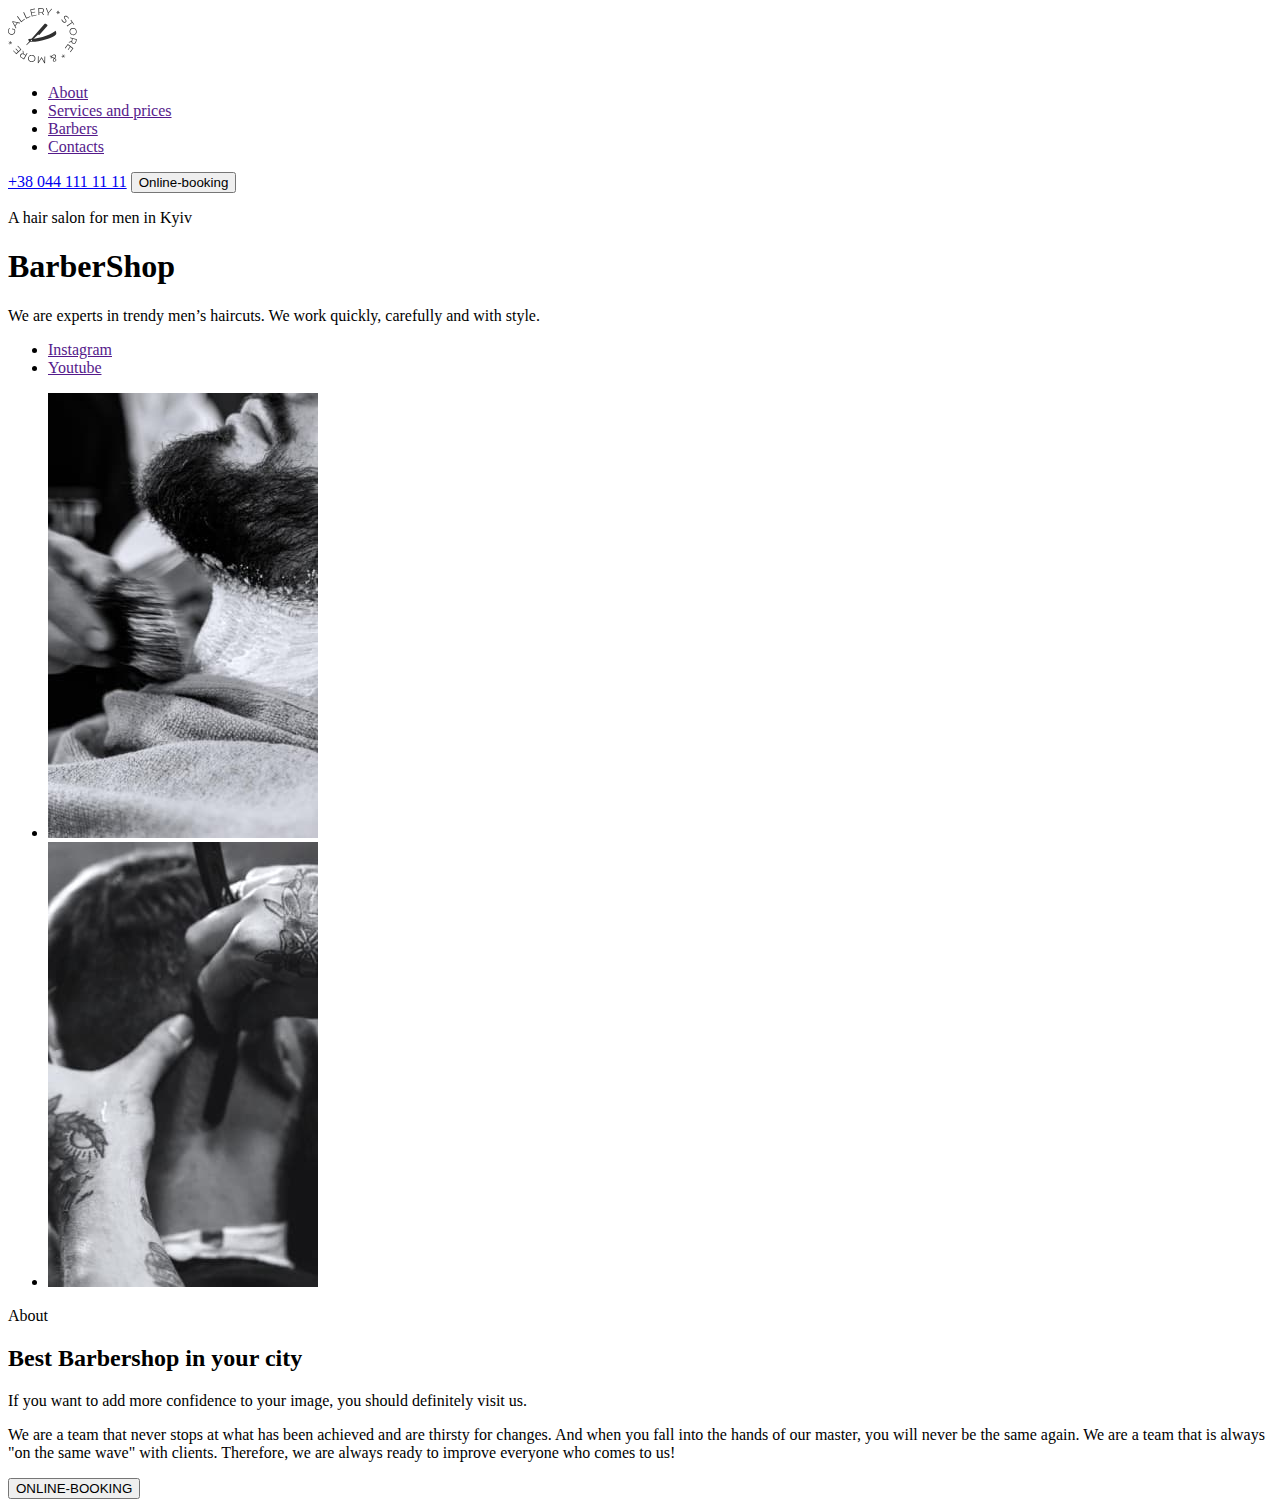
==== index.html @ 1334a2a0 "начало" ====
<!DOCTYPE html>
<html lang="en">
<head>
    <meta charset="UTF-8">
    <meta http-equiv="X-UA-Compatible" content="IE=edge">
    <meta name="viewport" content="width=device-width, initial-scale=1.0">
    <title>BarberShop</title>
</head>
<body>
    <header>
        <a href="">
            <img src="./img/logo.svg" alt="logo">
        </a>
        <nav>
            <ul>
                <li><a href="">About</a></li>
                <li><a href="">Services and prices</a></li>
                <li><a href="">Barbers</a></li>
                <li><a href="">Contacts</a></li>
             </ul>
         </nav>
        <a href="tel:+380441111111">+38 044 111 11 11</a>
        <button type="button">Online-booking</button>
    </header>
    <main>
        <section>
            <p>A hair salon for men in Kyiv</p>
            <h1>BarberShop</h1>
            <p>We are experts in trendy men’s haircuts.
                We work quickly, carefully and with style.</p>
            <ul>
                <li><a href="" rel="noopener noreferrer nofollow">Instagram</a></li>
                <li><a href="" rel="noopener noreferrer nofollow">Youtube</a></li>
            </ul>
        </section>
        <section>
            <ul>
                <li><img src="./img/img1.jpg" alt="beard"></li>
                <li><img src="./img/img2.jpg" alt="a haircut"></li>
            </ul>         
            <p>About</p>
            <h2>Best Barbershop in your city</h2>
            <p>If you want to add more confidence to your image, you should definitely visit us.</p>
            <p>We are a team that never stops at what has been achieved and are thirsty for changes. And when you fall into the hands of our master, you will never be the same again. We are a team that is always "on the same wave" with clients. Therefore, we are always ready to improve everyone who comes to us!</p>
            <button>ONLINE-BOOKING</button>
        </section>

    </main>
    <footer>

    </footer>
    
</body>
</html>
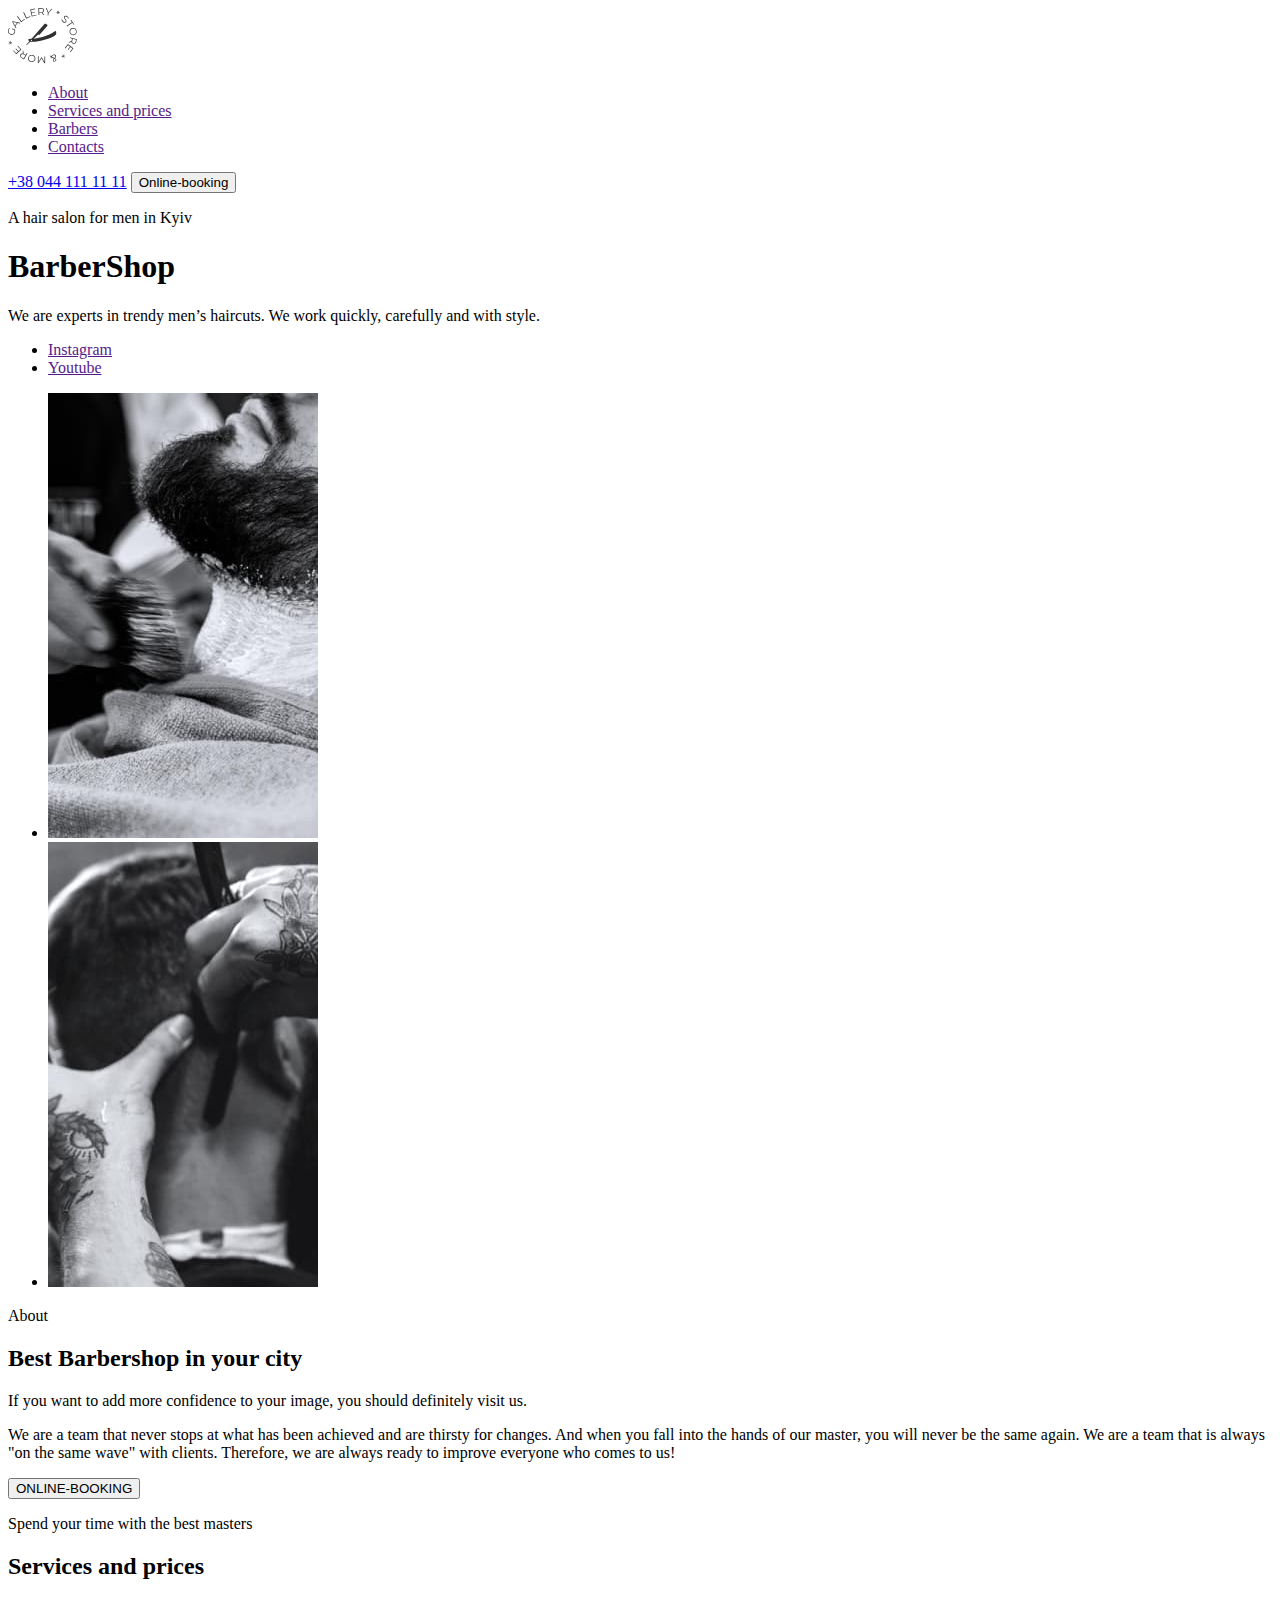
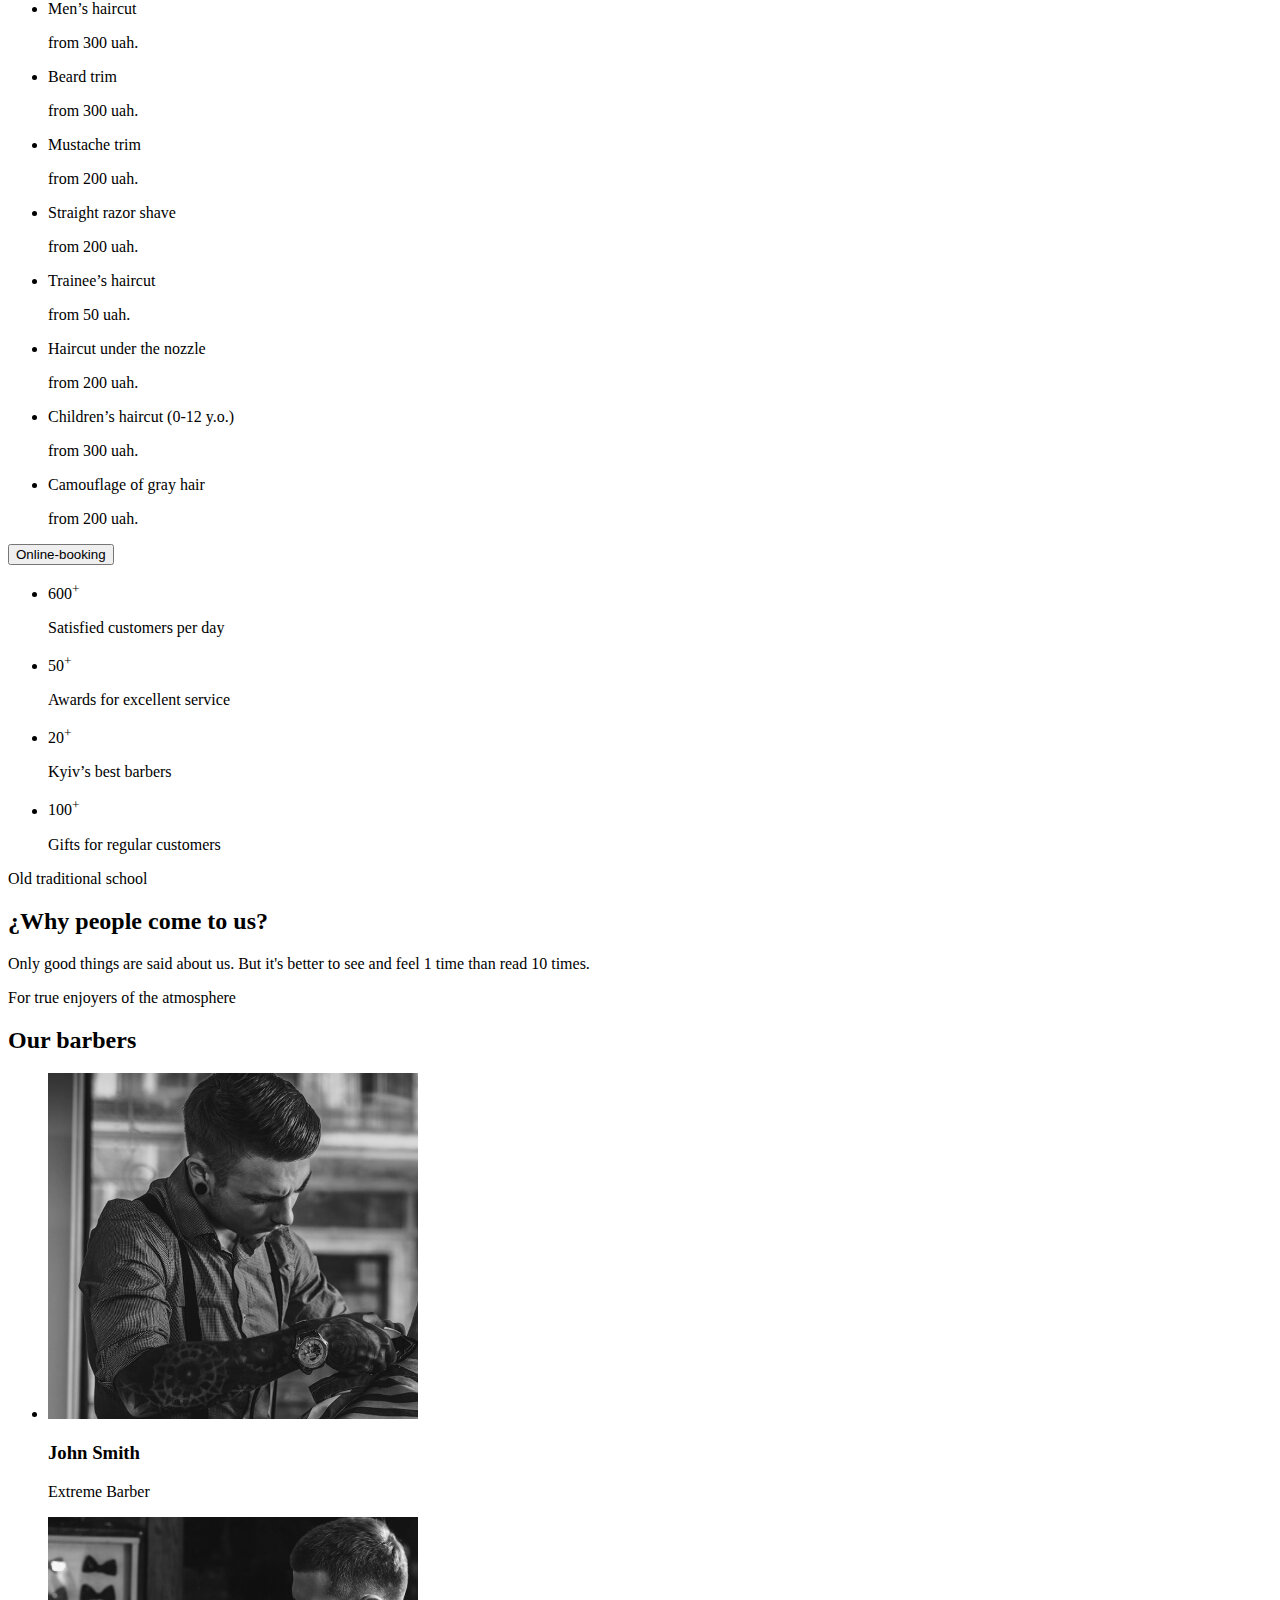
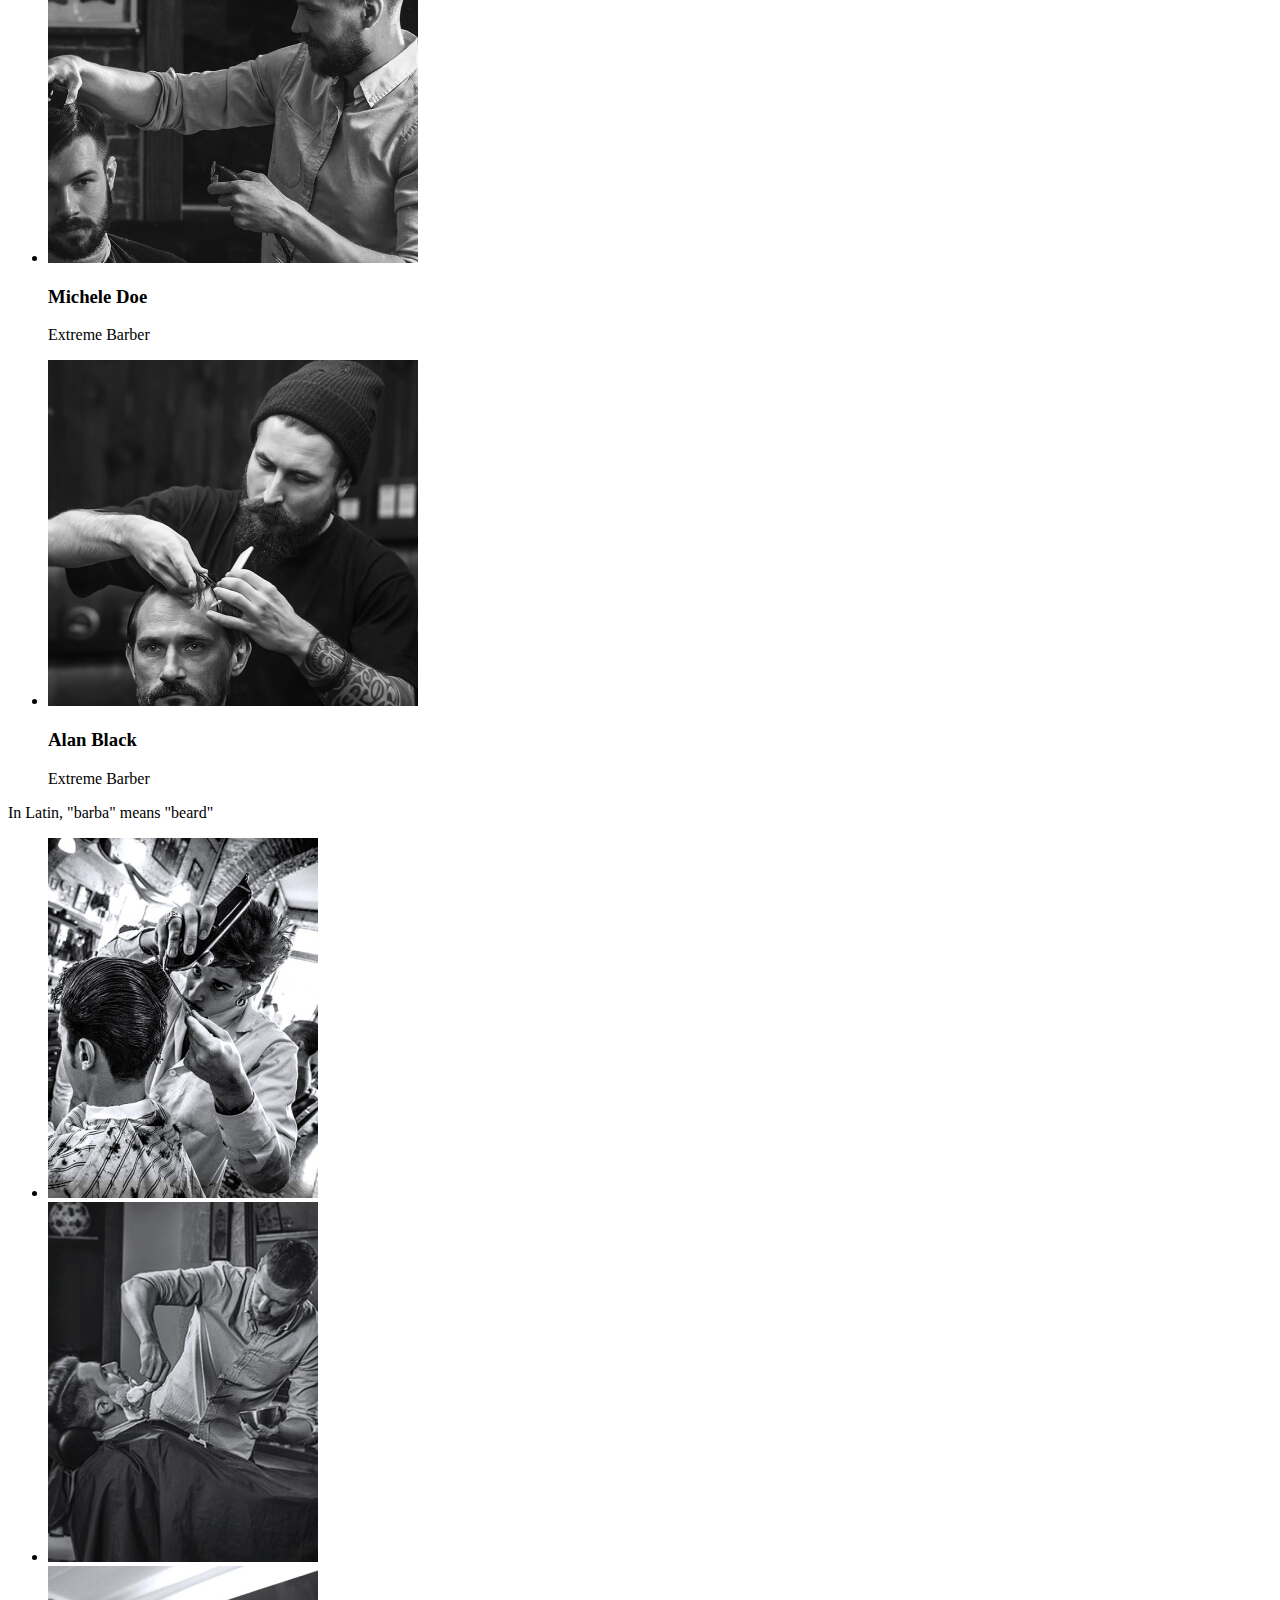
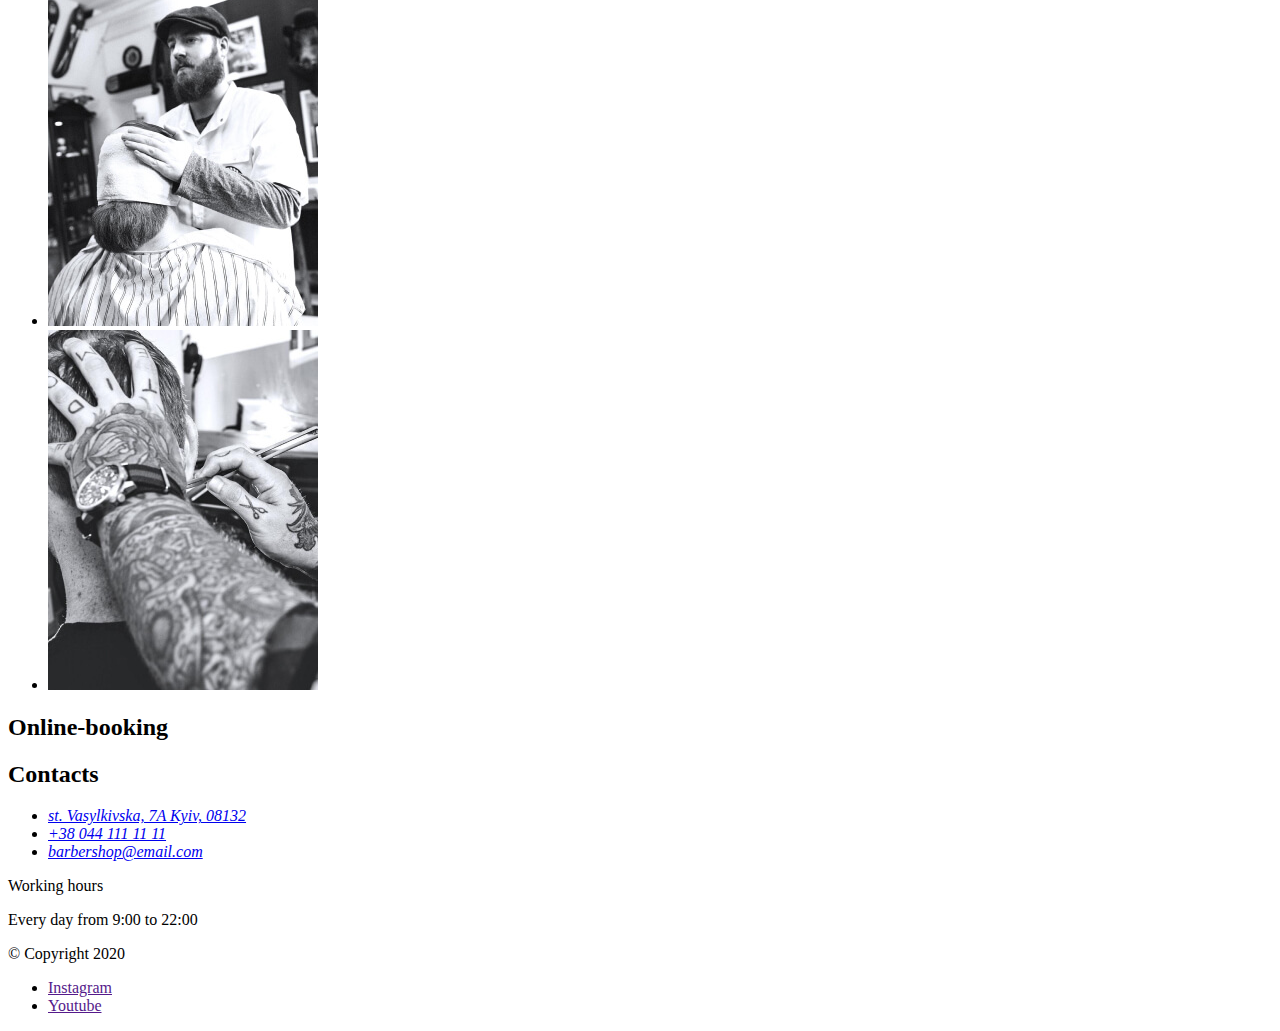
==== commit 3a501b9b: "the first page" ====
--- a/index.html
+++ b/index.html
@@ -44,10 +44,124 @@
             <p>We are a team that never stops at what has been achieved and are thirsty for changes. And when you fall into the hands of our master, you will never be the same again. We are a team that is always "on the same wave" with clients. Therefore, we are always ready to improve everyone who comes to us!</p>
             <button>ONLINE-BOOKING</button>
         </section>
-
+        <section>
+            <p>Spend your time with the best masters</p>
+            <h2>Services and prices</h2>
+            <ul>
+                <li>
+                    <p>Men’s haircut</p>
+                    <p>from 300 uah.</p>
+                </li>
+                <li>
+                    <p>Beard trim</p>
+                    <p>from 300 uah.</p>
+                </li>
+                <li>
+                    <p>Mustache trim</p>
+                    <p>from 200 uah.</p>
+                </li>
+                <li>
+                    <p>Straight razor shave</p>
+                    <p>from 200 uah.</p>
+                </li>
+            </ul>
+            <ul>
+                <li>
+                    <p>Trainee’s haircut</p>
+                    <p>from 50 uah.</p>
+                </li>
+                <li>
+                    <p>Haircut under the nozzle</p>
+                    <p>from 200 uah.</p>
+                </li>
+                <li>
+                    <p>Children’s haircut (0-12 y.o.)</p>
+                    <p>from 300 uah.</p>
+                </li>
+                <li>
+                    <p>Camouflage of gray hair</p>
+                    <p>from 200 uah.</p>
+                </li>
+            </ul>
+            <button type="button">Online-booking</button>
+        </section>
+        <section>
+            <ul>
+                <li>
+                    <span>600</span><sup>+</sup>
+                    <p>Satisfied customers per day</p>
+                </li>
+                <li>
+                    <span>50</span><sup>+</sup>
+                    <p>Awards for excellent service</p>
+                </li>
+                <li>
+                    <span>20</span><sup>+</sup>
+                    <p>Kyiv’s best barbers</p>
+                </li>
+                <li>
+                    <span>100</span><sup>+</sup>
+                    <p>Gifts for regular customers</p>
+                </li>
+            </ul>
+            <p>Old traditional school</p>
+            <h2>¿Why people come to us?</h2>
+            <p>Only good things are said about us. But it's better to see and feel 1 time than read 10 times. </p>
+        </section>
+        <section>
+            <p>For true enjoyers of the atmosphere</p>
+            <h2>Our barbers</h2>
+            <ul>
+                <li>
+                    <img src="./img/Extreme_Barber_1.jpg" alt="John Smith" width="370" height="346">
+                    <h3>John Smith</h3>
+                    <p>Extreme Barber</p>
+                </li>
+                <li>
+                    <img src="./img/Extreme_Barber_2.jpg" alt="Michele Doe" width="370" height="346">
+                    <h3>Michele Doe</h3>
+                    <p>Extreme Barber</p>
+                </li>
+                <li>
+                    <img src="./img/Extreme_Barber_3.jpg" alt="Alan Black" width="370" height="346">
+                    <h3>Alan Black</h3>
+                    <p>Extreme Barber</p>
+                </li>
+            </ul>
+        </section>
+        <section>
+            <h2 hidden>Gallery</h2>
+            <p>In Latin, "barba" means "beard"</p>
+            <ul>
+                <li><img src="./img/gallery_1.jpg" alt="gallery image" width="270" height="360"></li>
+                <li><img src="./img/gallery_2.jpg" alt="gallery image" width="270" height="360"></li>
+                <li><img src="./img/gallery_3.jpg" alt="gallery image" width="270" height="360"></li>
+                <li><img src="./img/gallery_4.jpg" alt="gallery image" width="270" height="360"></li>
+            </ul>
+        </section>
+        <section>
+            <h2>Online-booking</h2>
+        </section>
+        <section>
+            <h2>Contacts</h2>
+            <address>
+                <ul>
+                    <li><a href="https://maps.visicom.ua/i/ADR3K0MXUA1OM8SS01?lang=uk" target="_blank" rel="noopener noreferrer nofollow">st. Vasylkivska, 7A
+                        Kyiv, 08132</a></li>
+                    <li><a href="tel:+380441111111">+38 044 111 11 11</a></li>
+                    <li><a href="mailto:barbershop@email.com">barbershop@email.com</a></li>
+                </ul>
+            </address>
+            <p>Working hours</p>
+            <p>Every day from 9:00 to 22:00</p>
+        </section>
     </main>
     <footer>
-
+        <p>&#169; Copyright 2020</p>
+        <ul>
+            <li><a href="" rel="noopener noreferrer nofollow">Instagram</a></li>
+            <li><a href="" rel="noopener noreferrer nofollow">Youtube</a></li>
+        </ul>
     </footer>
     
 </body>
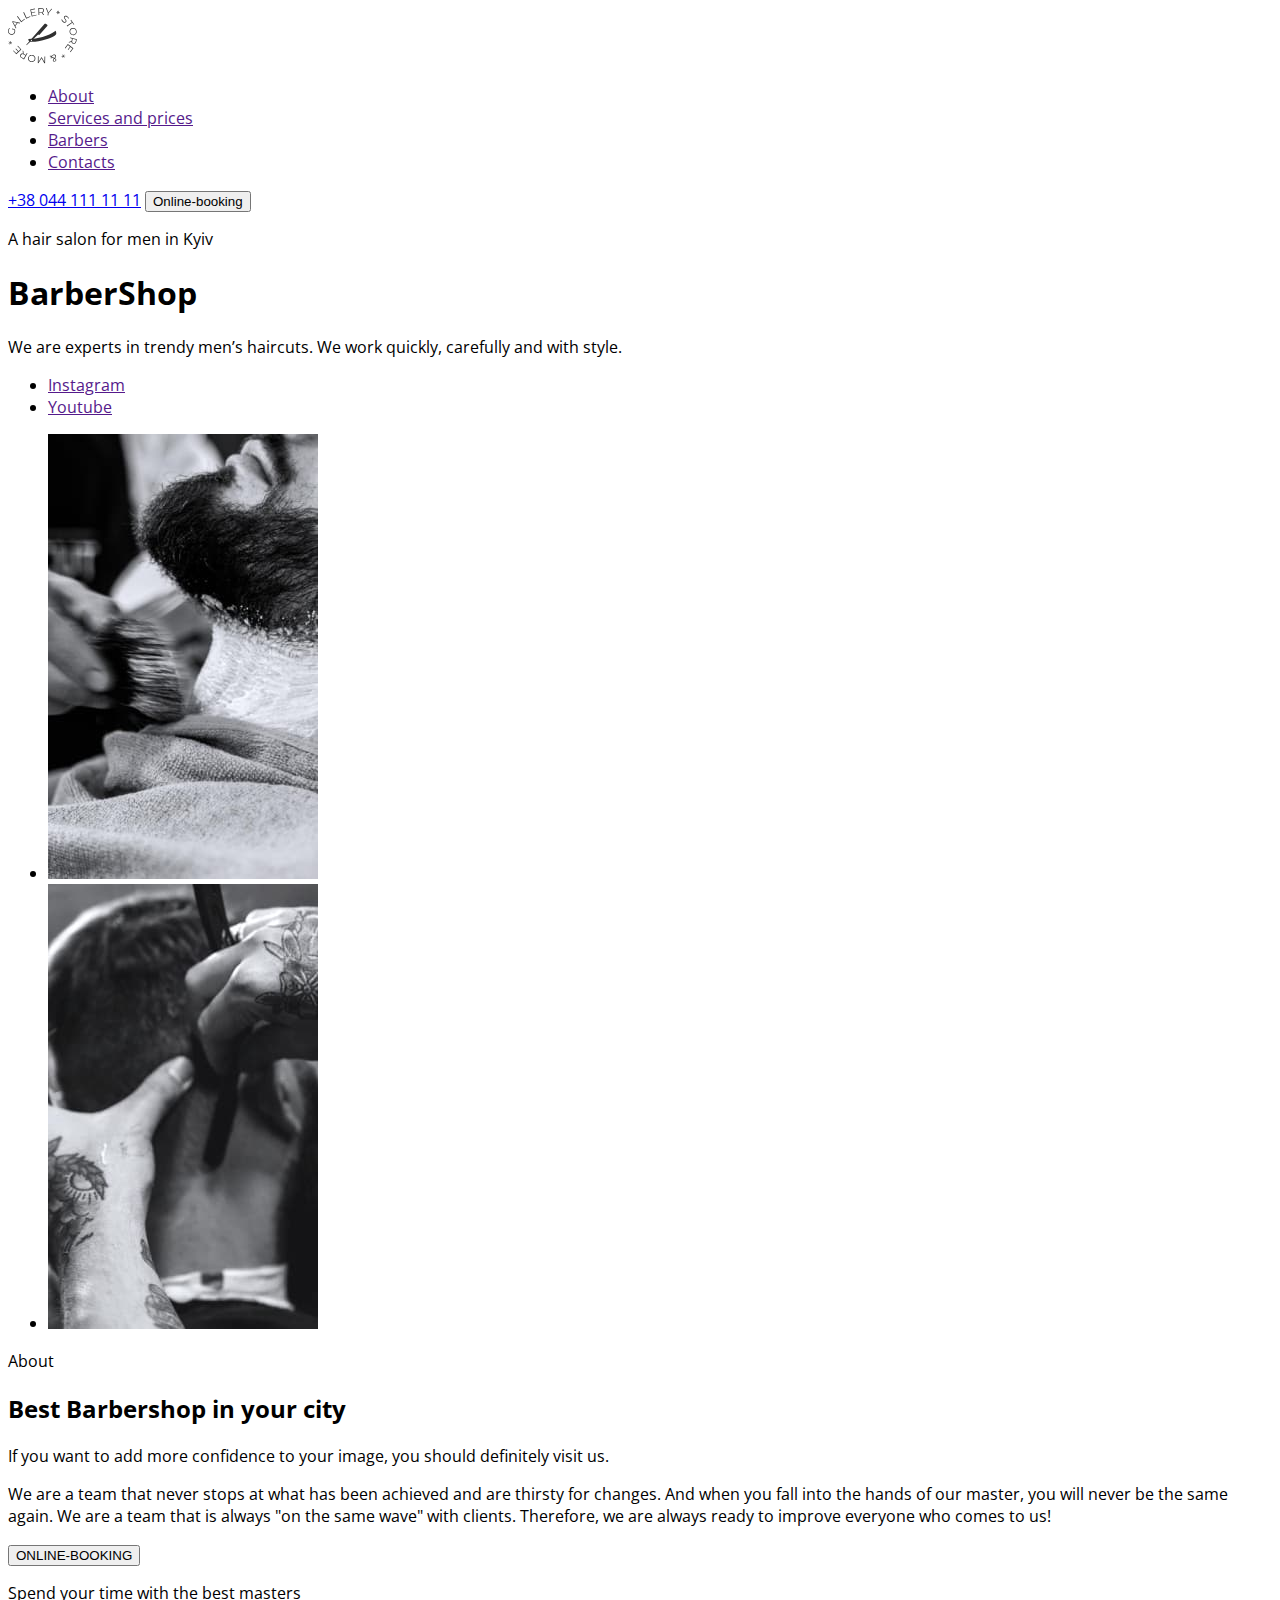
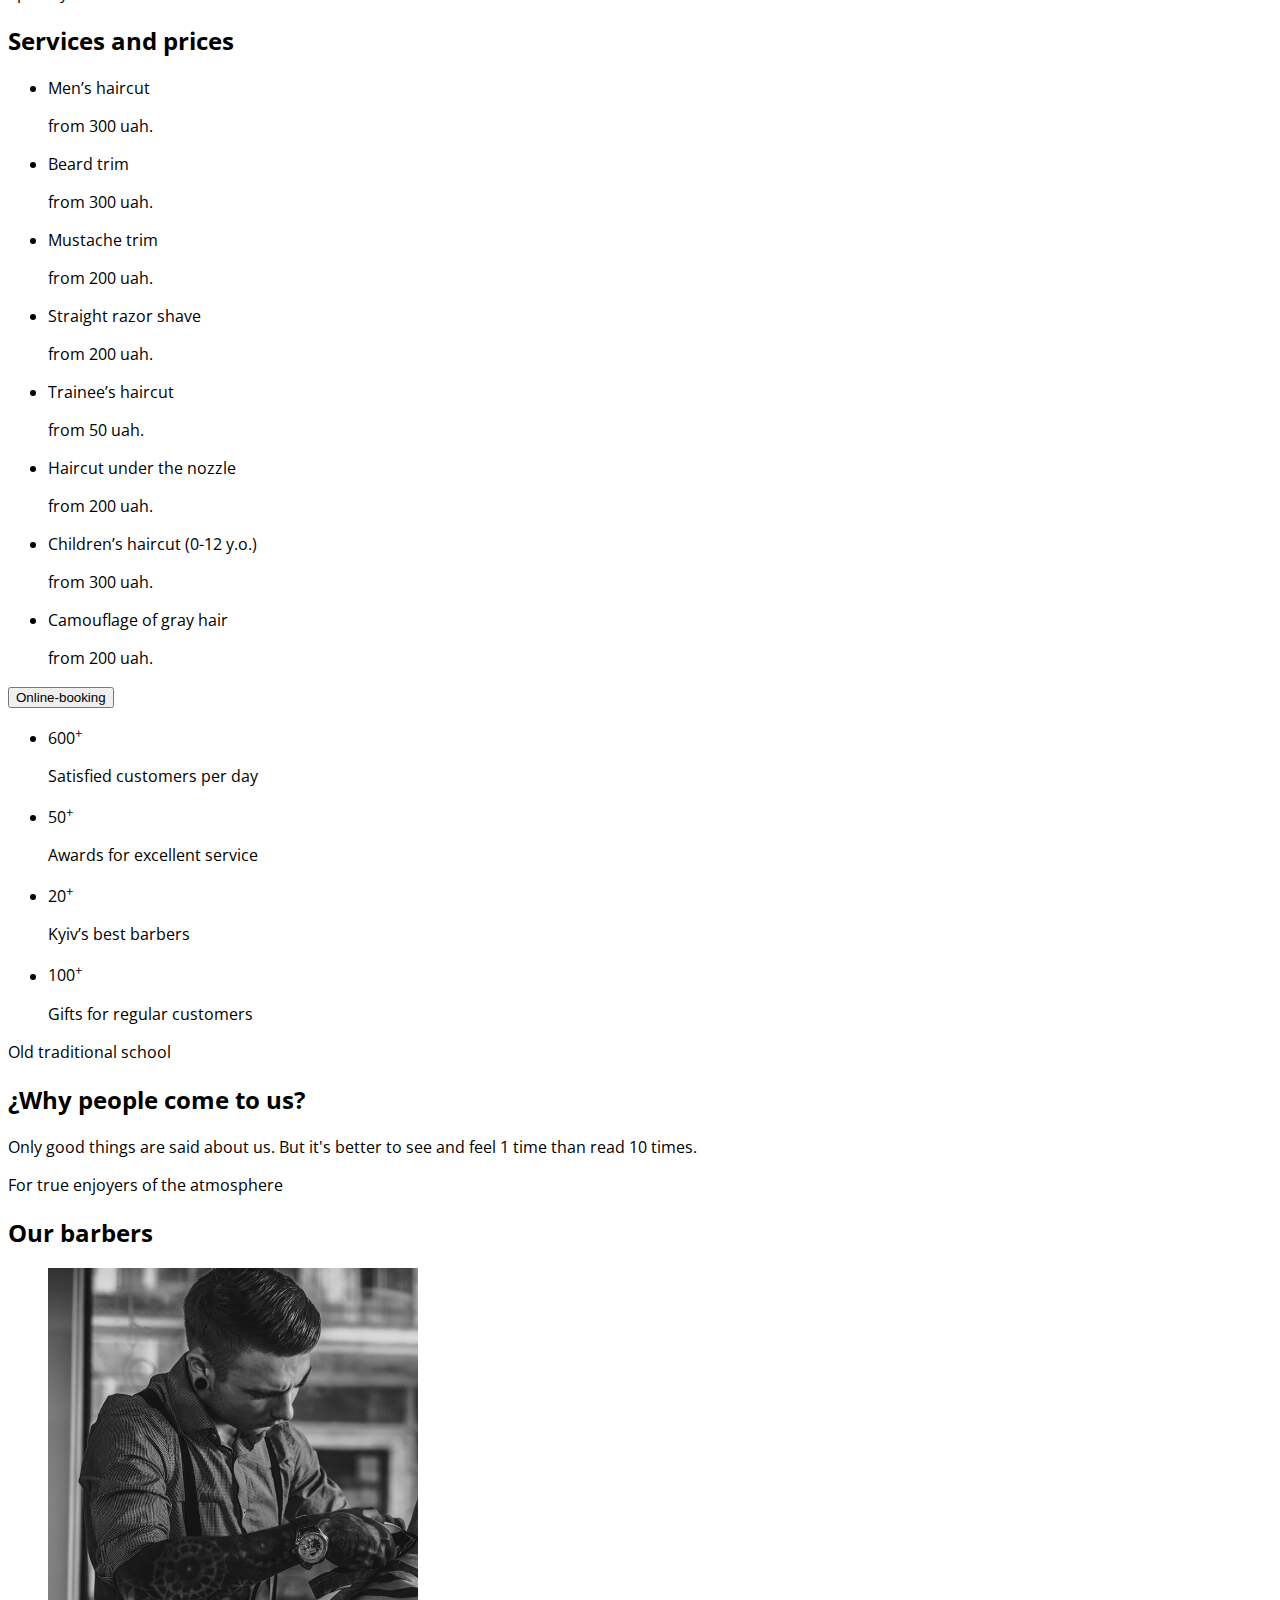
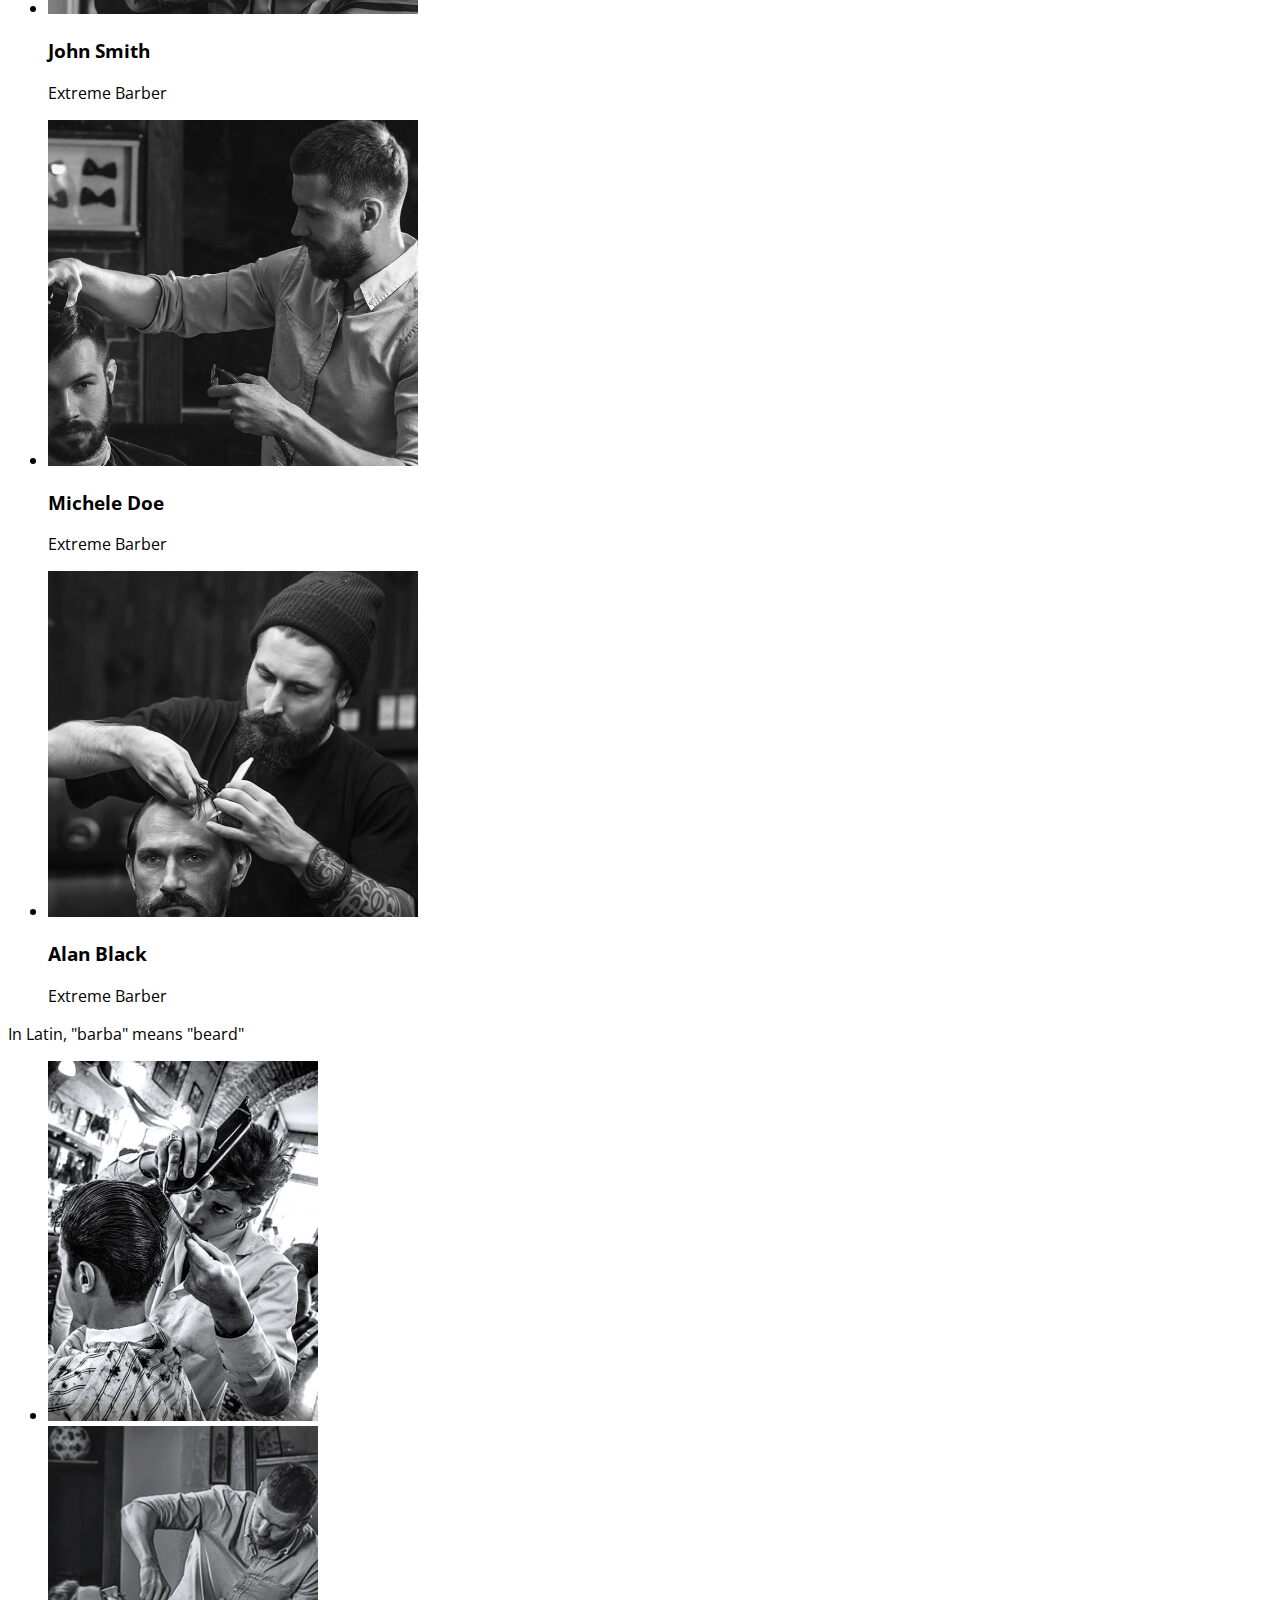
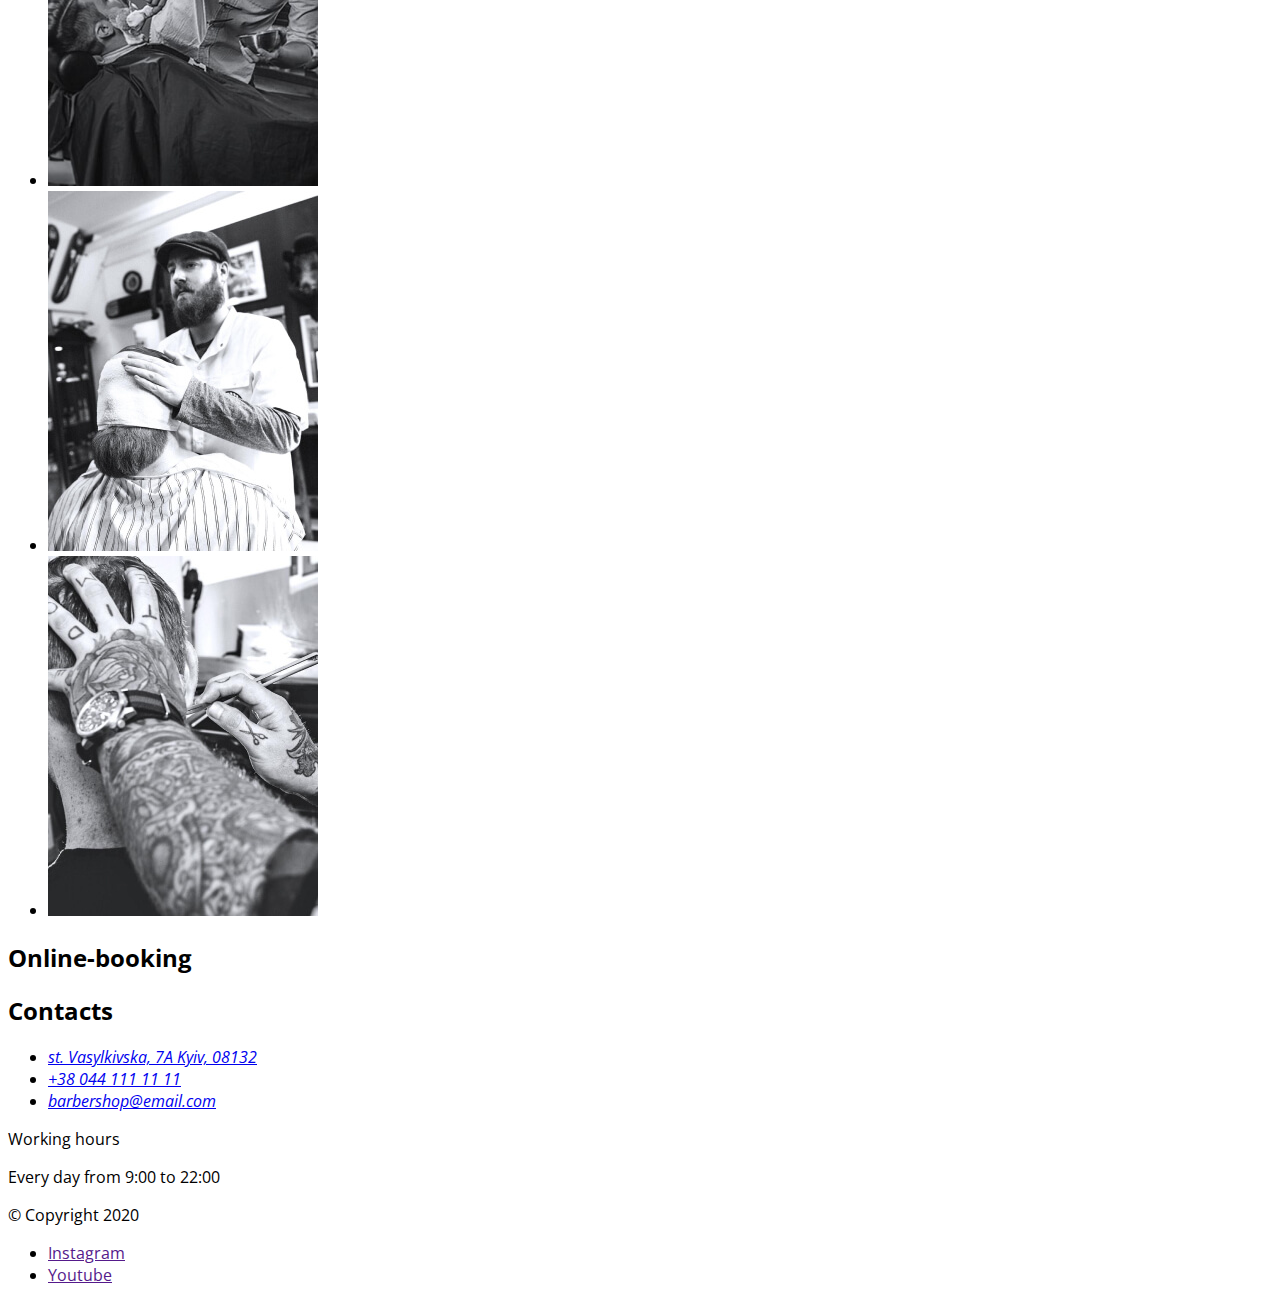
==== commit 3ca55823: "подключила css" ====
--- a/index.html
+++ b/index.html
@@ -5,6 +5,10 @@
     <meta http-equiv="X-UA-Compatible" content="IE=edge">
     <meta name="viewport" content="width=device-width, initial-scale=1.0">
     <title>BarberShop</title>
+    <link rel="preconnect" href="https://fonts.googleapis.com">
+    <link rel="preconnect" href="https://fonts.gstatic.com" crossorigin>
+    <link href="https://fonts.googleapis.com/css2?family=Open+Sans:wght@400;600;700&family=Raleway:wght@700&display=swap" rel="stylesheet"> 
+    <link rel="stylesheet" href="./css/style.css">
 </head>
 <body>
     <header>
--- a/css/style.css
+++ b/css/style.css
@@ -0,0 +1,3 @@
+body {
+    font-family: 'Open Sans', 'Raleway', sans-serif;
+}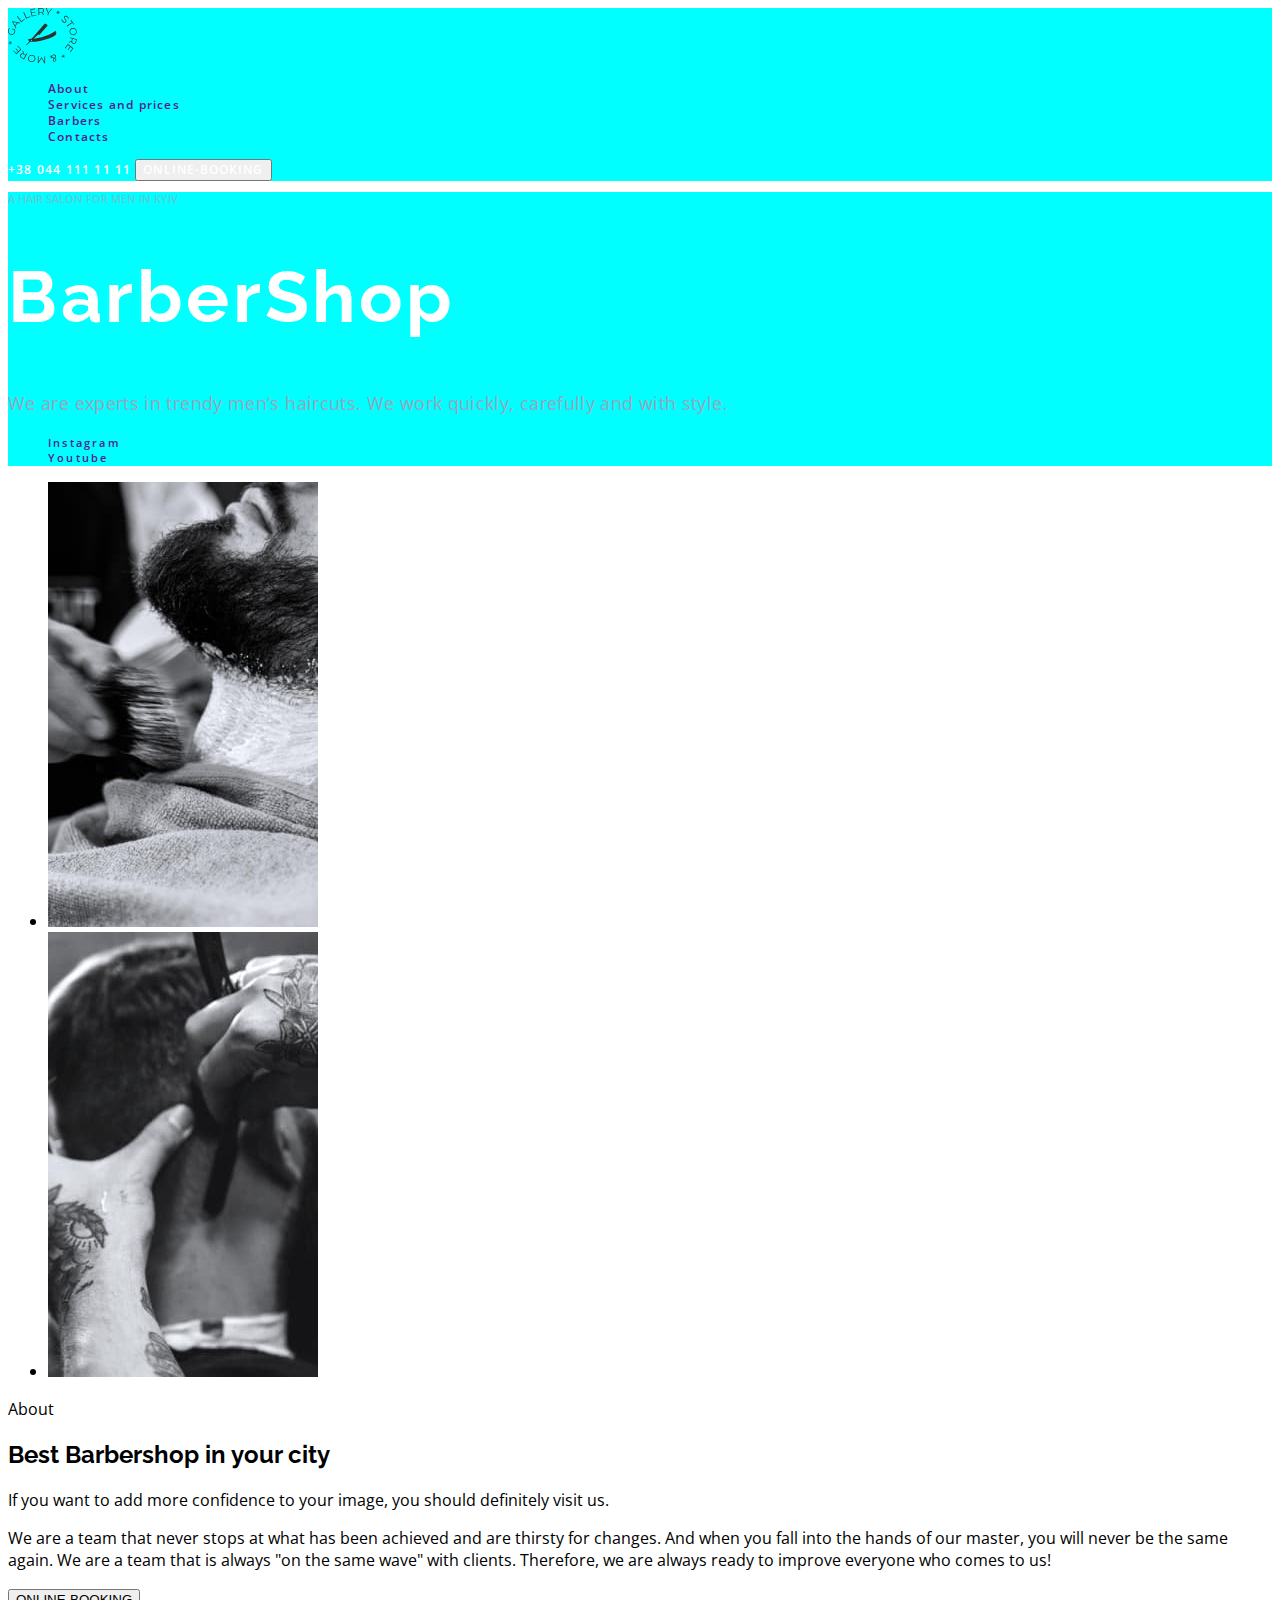
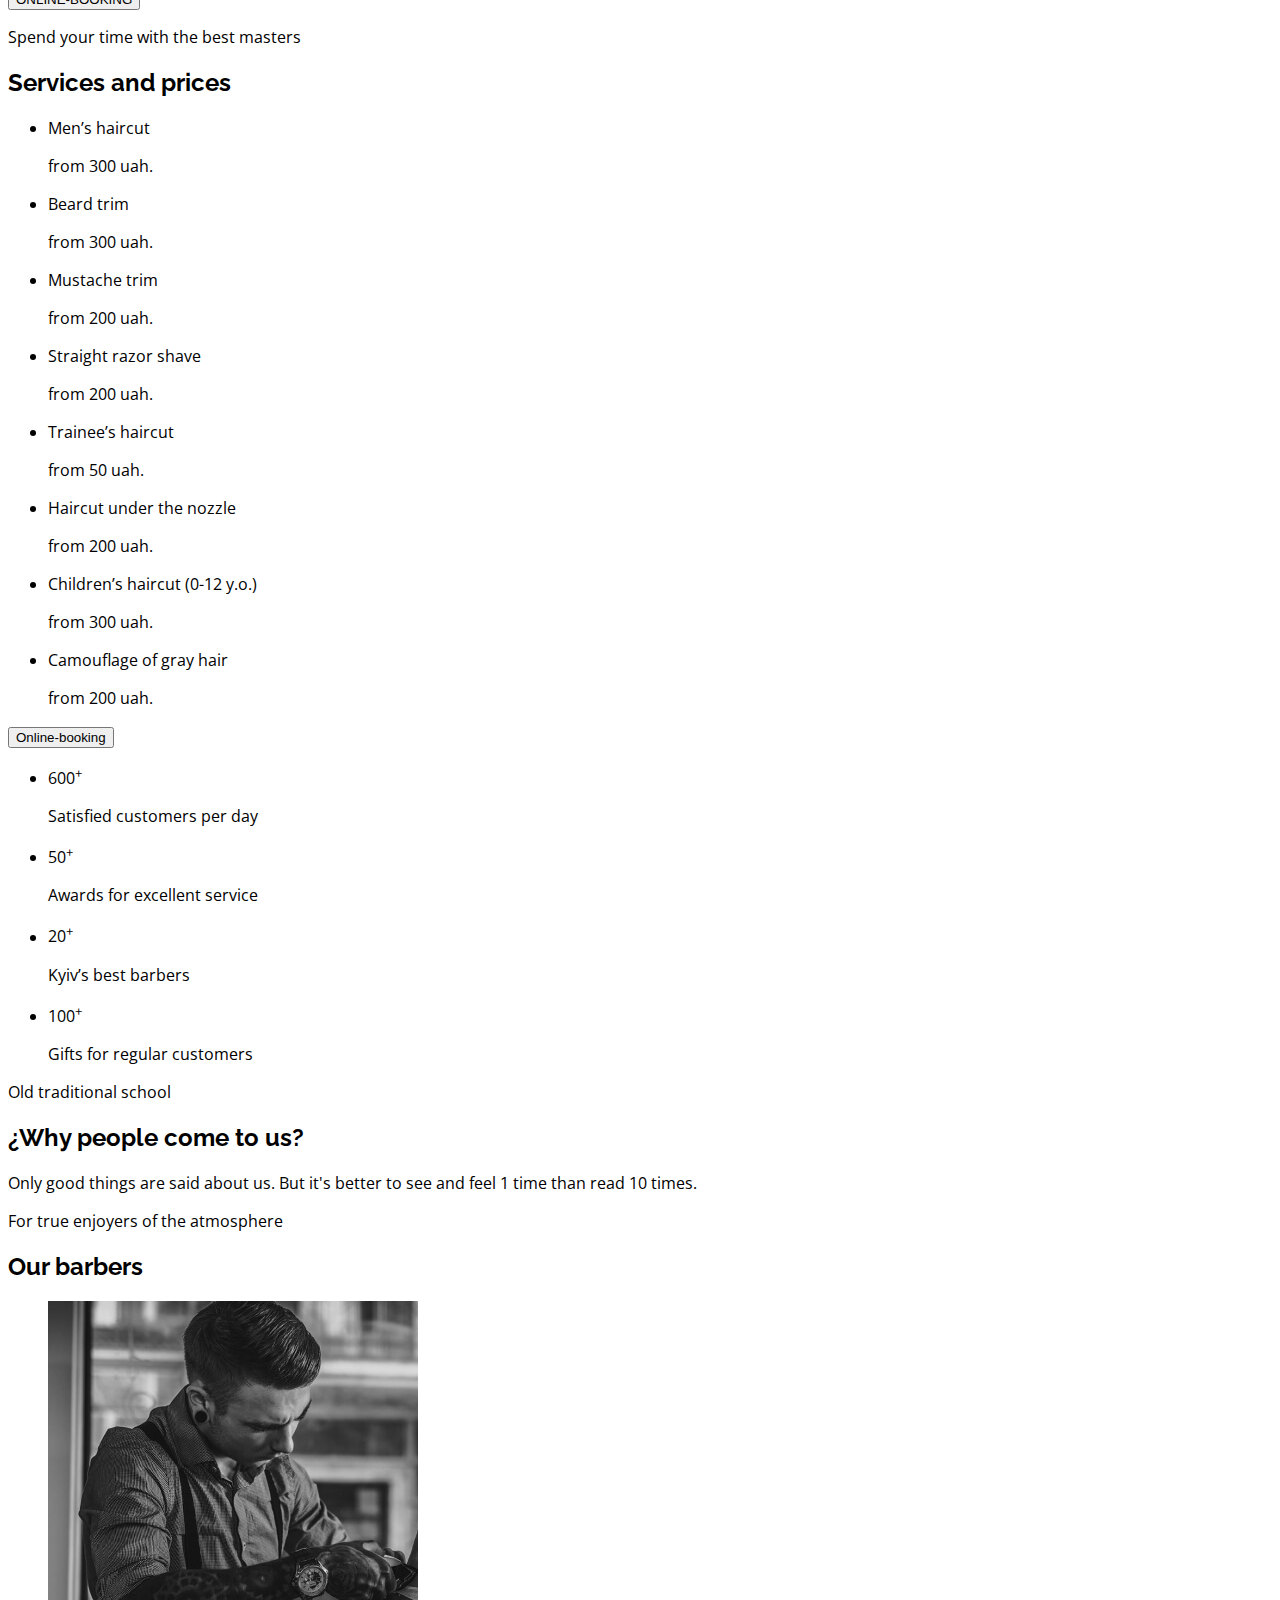
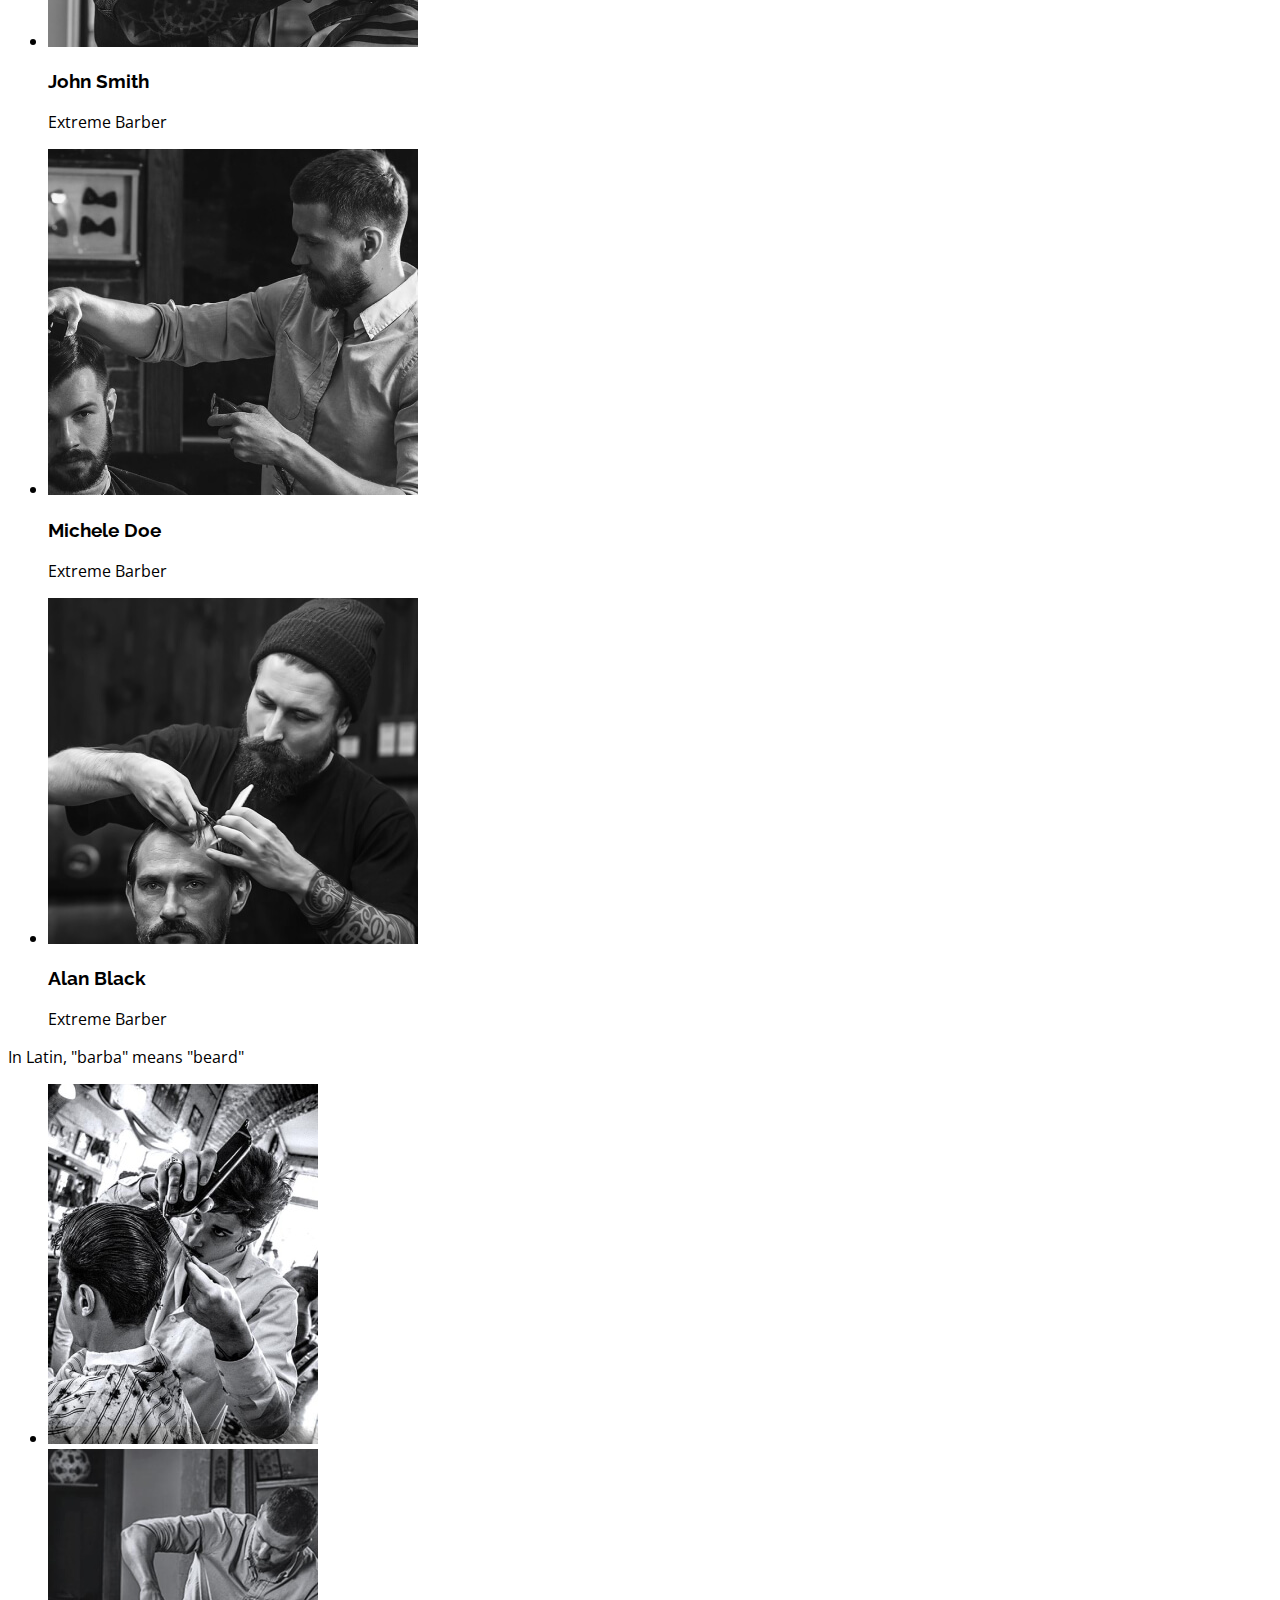
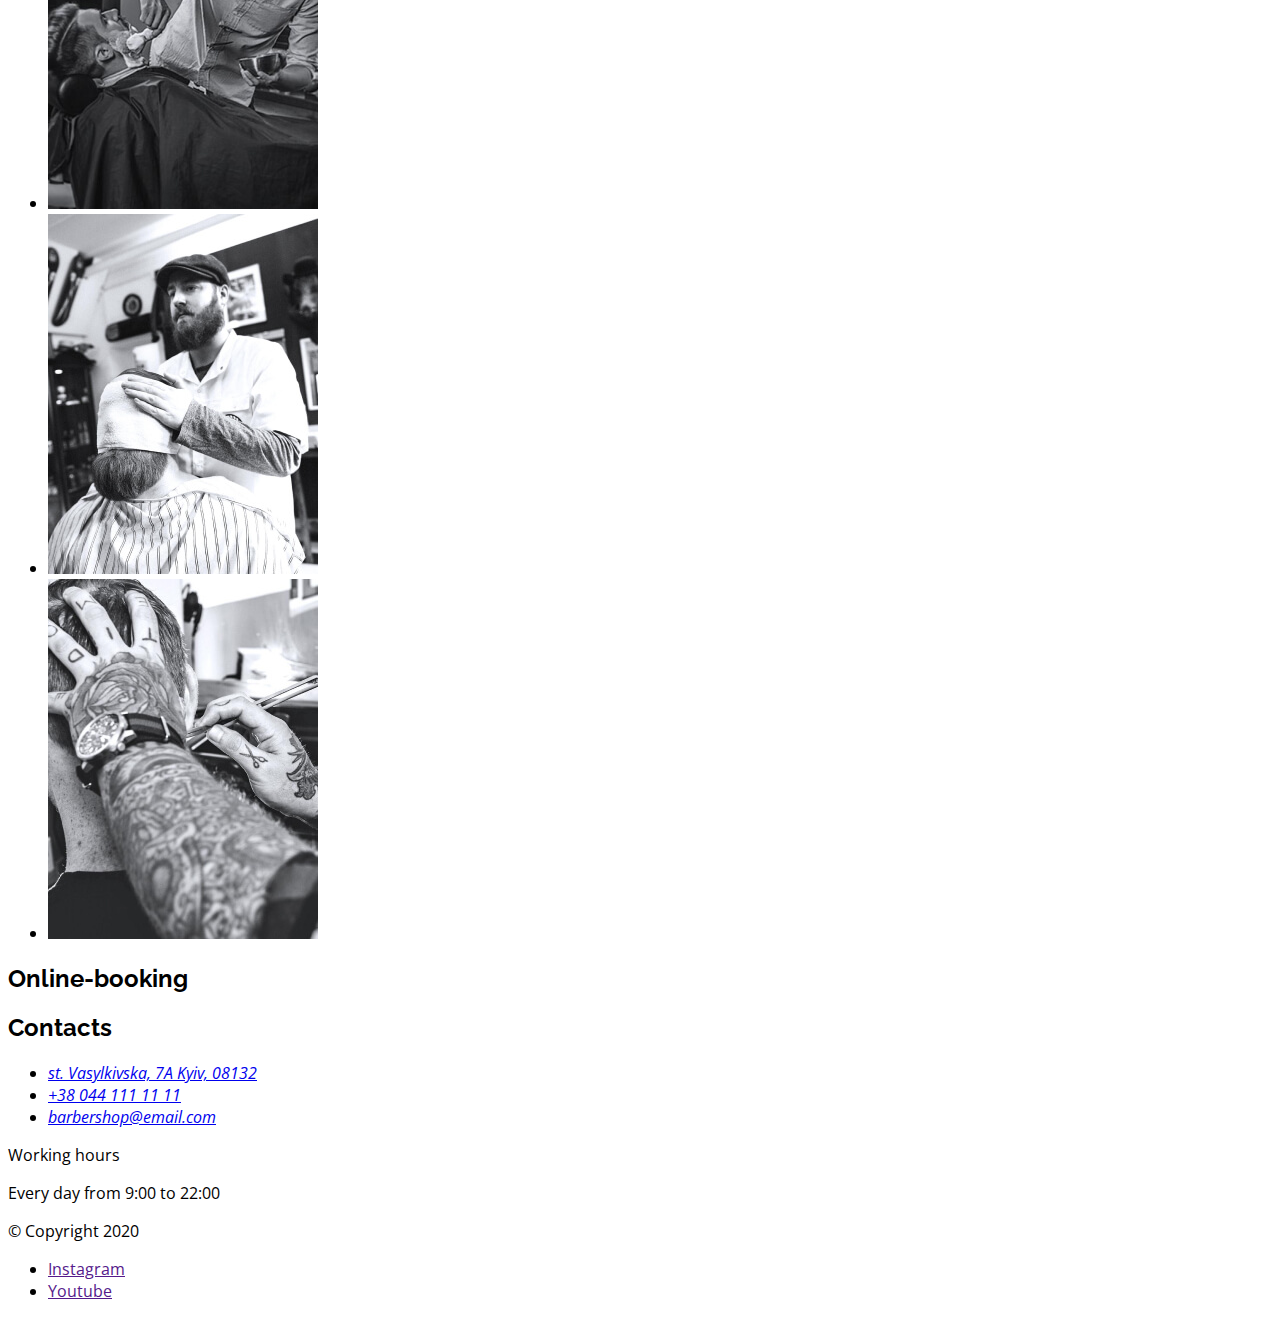
==== commit f581942c: "начало работы в CSS" ====
--- a/index.html
+++ b/index.html
@@ -12,29 +12,29 @@
 </head>
 <body>
     <header>
-        <a href="">
+        <a href="./index.html" class="header-link link">
             <img src="./img/logo.svg" alt="logo">
         </a>
-        <nav>
-            <ul>
-                <li><a href="">About</a></li>
-                <li><a href="">Services and prices</a></li>
-                <li><a href="">Barbers</a></li>
-                <li><a href="">Contacts</a></li>
+        <nav class="nav">
+            <ul class="list">
+                <li><a href="" class="header-link link">About</a></li>
+                <li><a href="" class="header-link link">Services and prices</a></li>
+                <li><a href="" class="header-link link">Barbers</a></li>
+                <li><a href="" class="header-link link">Contacts</a></li>
              </ul>
-         </nav>
-        <a href="tel:+380441111111">+38 044 111 11 11</a>
-        <button type="button">Online-booking</button>
+        </nav>
+        <a href="tel:+380441111111" class="link header-tel">+38 044 111 11 11</a>
+        <button type="button" class="header-btn">ONLINE-BOOKING</button>
     </header>
     <main>
-        <section>
-            <p>A hair salon for men in Kyiv</p>
-            <h1>BarberShop</h1>
-            <p>We are experts in trendy men’s haircuts.
+        <section class="hero">
+            <p class="sub-title">A hair salon for men in Kyiv</p>
+            <h1 class="title">BarberShop</h1>
+            <p class="hero-text">We are experts in trendy men’s haircuts.
                 We work quickly, carefully and with style.</p>
-            <ul>
-                <li><a href="" rel="noopener noreferrer nofollow">Instagram</a></li>
-                <li><a href="" rel="noopener noreferrer nofollow">Youtube</a></li>
+            <ul class="hero-list list">
+                <li><a href="" rel="noopener noreferrer nofollow" class="link">Instagram</a></li>
+                <li><a href="" rel="noopener noreferrer nofollow" class="link">Youtube</a></li>
             </ul>
         </section>
         <section>
--- a/css/style.css
+++ b/css/style.css
@@ -1,3 +1,87 @@
+:root {
+    --text-color: #303030;
+    --text-color-two: #FFFFFF;
+    --secondary-text-color: #555555;
+    --accent-color: #9DA4BD;
+}
 body {
-    font-family: 'Open Sans', 'Raleway', sans-serif;
-}+    font-family: 'Open Sans', sans-serif;
+    background: #FFFFFF;
+}
+h1, h2, h3, h4 {
+    font-family: 'Raleway', sans-serif;
+}
+.link {
+    text-decoration: none;
+}
+.list {
+    list-style: none;
+}
+header {
+    background-color: aqua;
+}
+.nav {
+    font-weight: 600;
+    font-size: 12px;
+    line-height: 1.33;
+    letter-spacing: 0.1em;
+    color: var(--text-color-two);
+}
+.header-tel {
+    font-weight: 600;
+    font-size: 12px;
+    line-height: 1.33;
+    letter-spacing: 0.1em;
+    color: var(--text-color-two);
+}
+.header-btn {
+    font-family: inherit;
+    font-weight: 600;
+    font-size: 12px;
+    line-height: 1.33;
+    letter-spacing: 0.09em;
+    color: var(--text-color-two);
+}
+.header-btn:hover,
+.header-btn:focus {
+    background-color: #FF6C00;
+}
+.header-link:hover,
+.header-link:focus {
+    color: #FF6C00;
+}
+.hero {
+    background-color: aqua;
+}
+.sub-title {
+    font-weight: 600;
+    font-size: 11px;
+    line-height: 1.36;
+    text-transform: uppercase;
+    color: rgba(157, 164, 189, 0.6);
+}
+.title {
+    font-weight: 700;
+    font-size: 72px;
+    line-height: 1.18;
+    letter-spacing: 0.05em;
+    color: var(--text-color-two);
+}
+.hero-text {
+    font-weight: 400;
+    font-size: 18px;
+    line-height: 1.67;
+    letter-spacing: 0.02em;
+    color: var(--accent-color);
+}
+.hero-list {
+    font-weight: 600;
+    font-size: 11px;
+    line-height: 1.36;
+    letter-spacing: 0.2em;
+    color: var(--text-color)
+}
+.hero-link:hover,
+.hero-link:focus {
+    color: #FF6C00;
+}
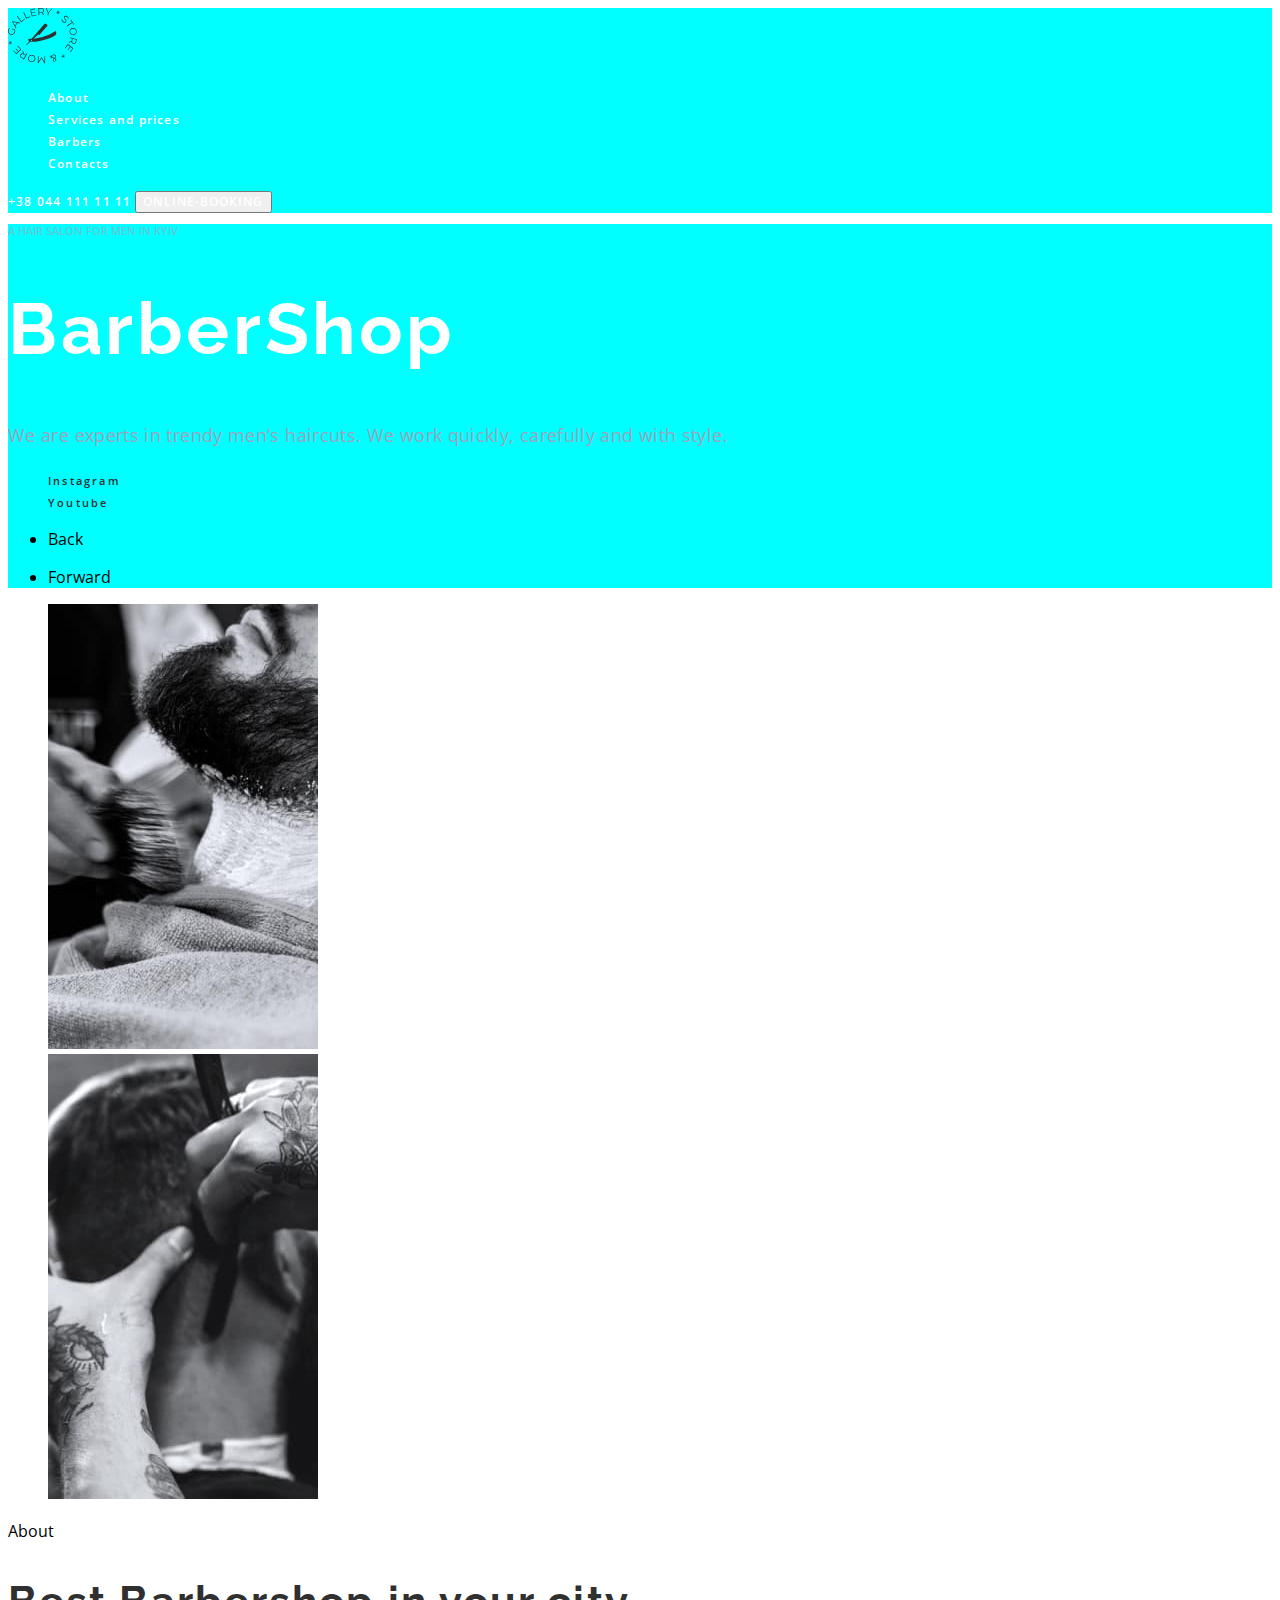
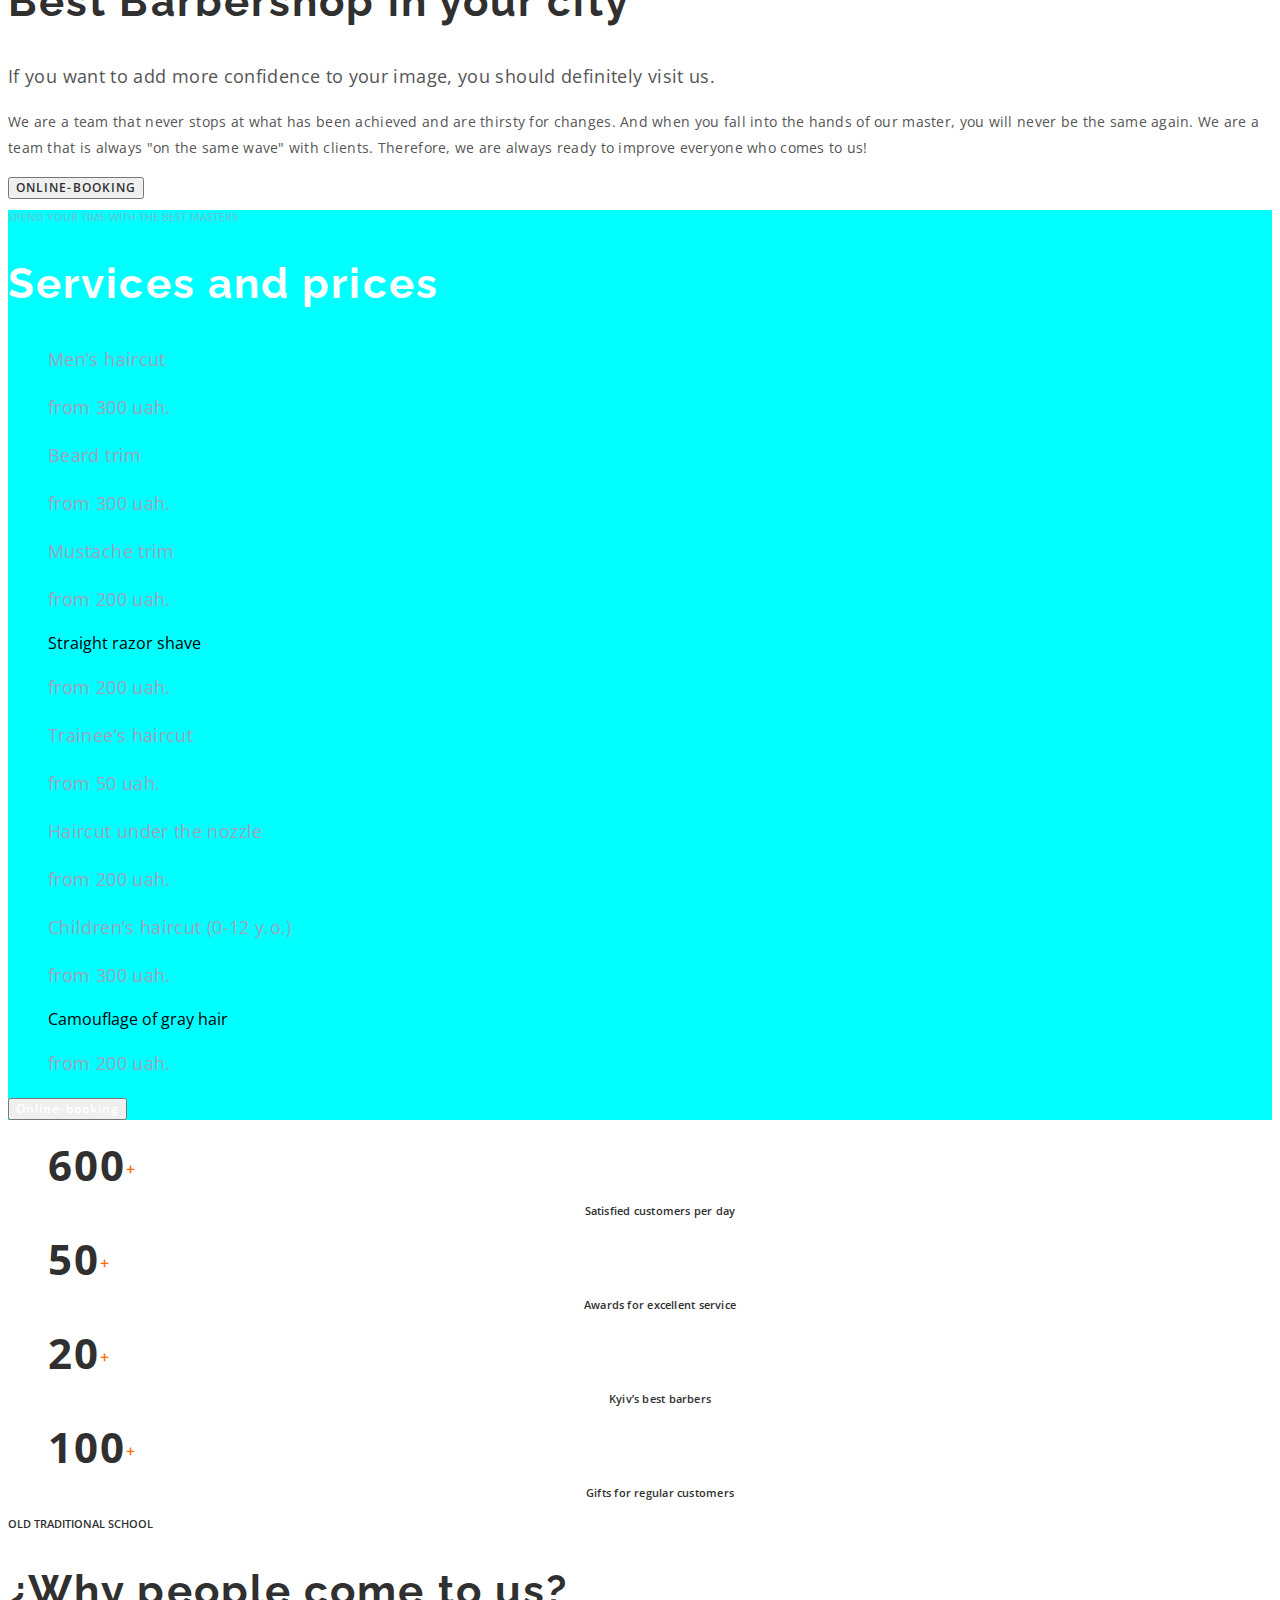
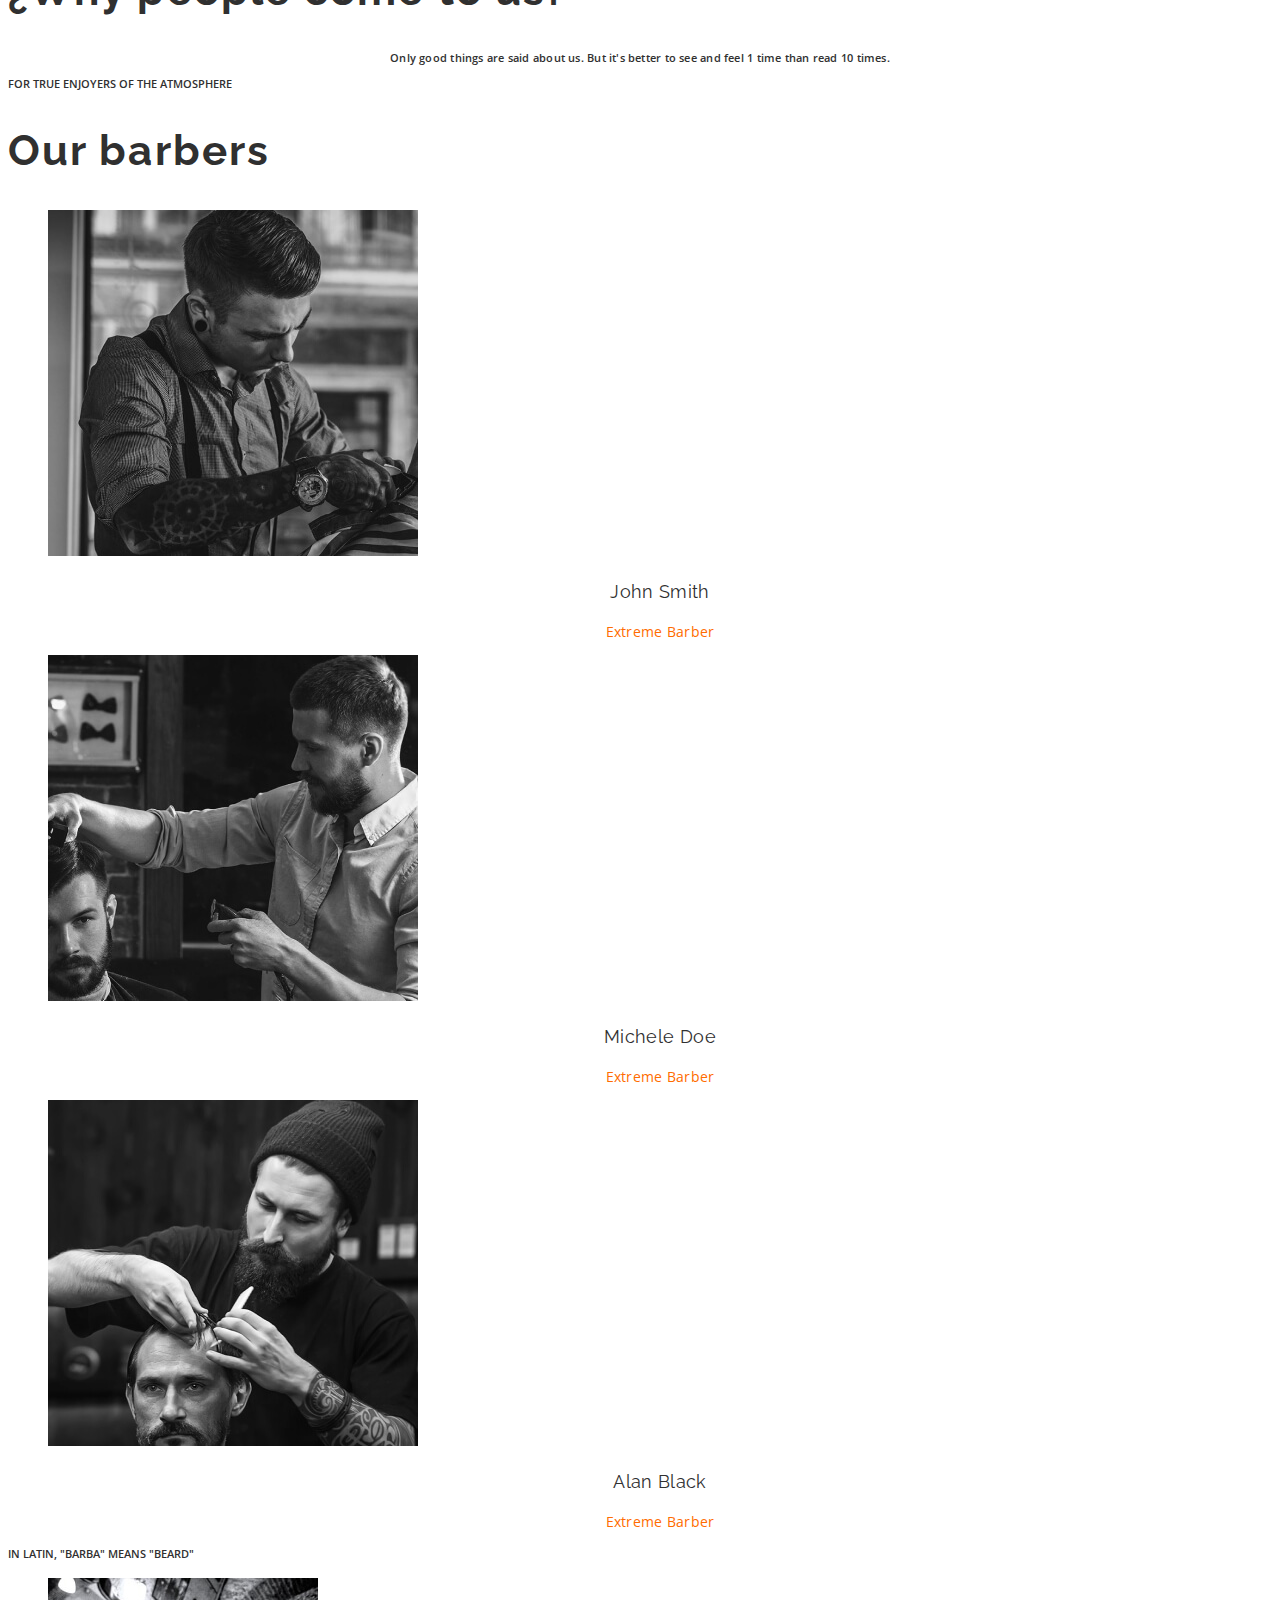
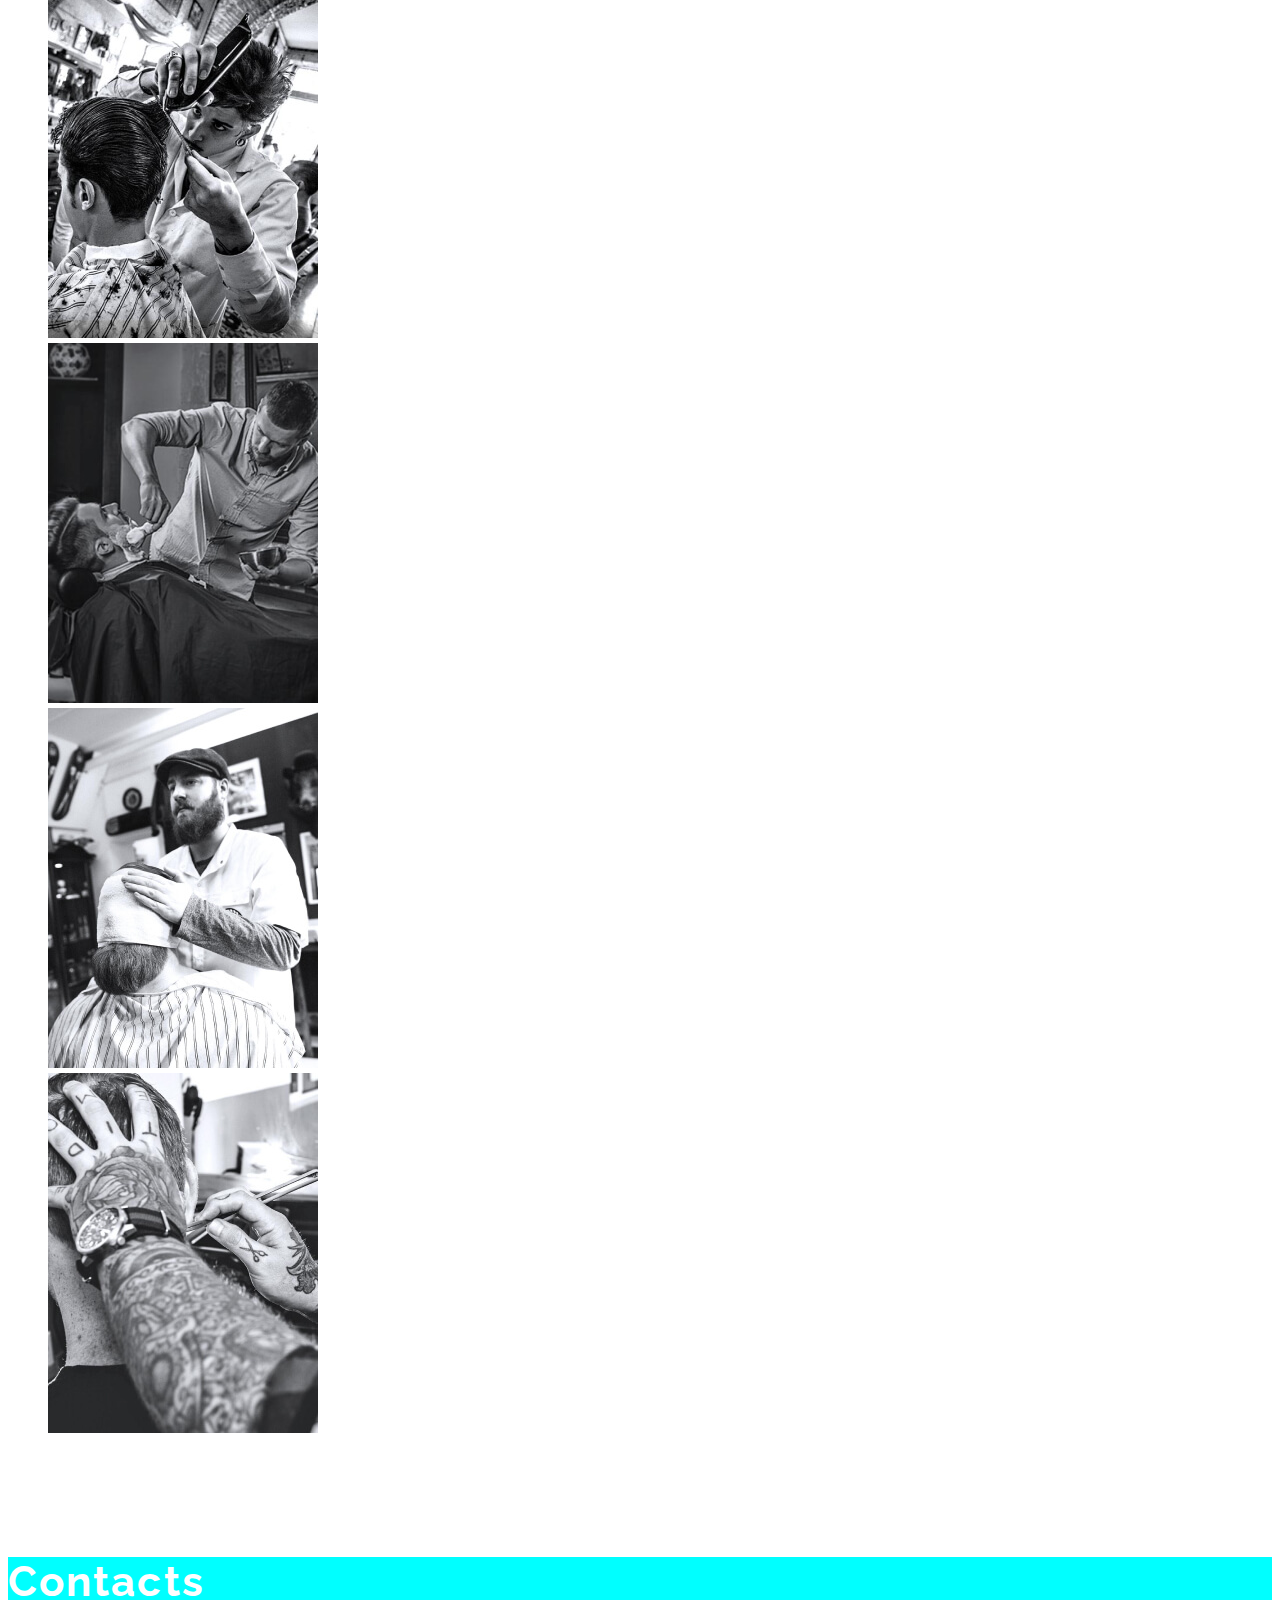
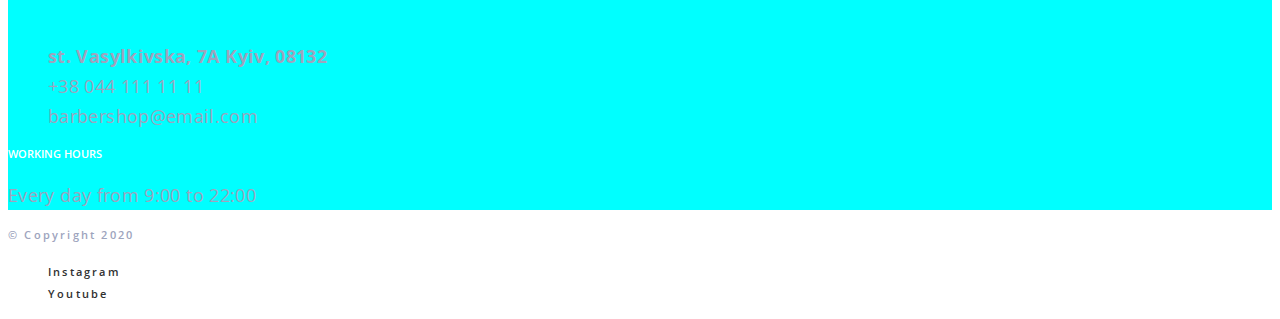
==== commit 030c1275: "CSS текст, цвет" ====
--- a/index.html
+++ b/index.html
@@ -15,7 +15,7 @@
         <a href="./index.html" class="header-link link">
             <img src="./img/logo.svg" alt="logo">
         </a>
-        <nav class="nav">
+        <nav>
             <ul class="list">
                 <li><a href="" class="header-link link">About</a></li>
                 <li><a href="" class="header-link link">Services and prices</a></li>
@@ -24,147 +24,155 @@
              </ul>
         </nav>
         <a href="tel:+380441111111" class="link header-tel">+38 044 111 11 11</a>
-        <button type="button" class="header-btn">ONLINE-BOOKING</button>
+        <button type="button" class="btn header-btn">ONLINE-BOOKING</button>
     </header>
     <main>
         <section class="hero">
-            <p class="sub-title">A hair salon for men in Kyiv</p>
-            <h1 class="title">BarberShop</h1>
+            <p class="hero-pre-title">A hair salon for men in Kyiv</p>
+            <h1 class="hero-title">BarberShop</h1>
             <p class="hero-text">We are experts in trendy men’s haircuts.
                 We work quickly, carefully and with style.</p>
-            <ul class="hero-list list">
-                <li><a href="" rel="noopener noreferrer nofollow" class="link">Instagram</a></li>
-                <li><a href="" rel="noopener noreferrer nofollow" class="link">Youtube</a></li>
-            </ul>
-        </section>
-        <section>
-            <ul>
-                <li><img src="./img/img1.jpg" alt="beard"></li>
-                <li><img src="./img/img2.jpg" alt="a haircut"></li>
-            </ul>         
-            <p>About</p>
-            <h2>Best Barbershop in your city</h2>
-            <p>If you want to add more confidence to your image, you should definitely visit us.</p>
-            <p>We are a team that never stops at what has been achieved and are thirsty for changes. And when you fall into the hands of our master, you will never be the same again. We are a team that is always "on the same wave" with clients. Therefore, we are always ready to improve everyone who comes to us!</p>
-            <button>ONLINE-BOOKING</button>
-        </section>
-        <section>
-            <p>Spend your time with the best masters</p>
-            <h2>Services and prices</h2>
-            <ul>
-                <li>
-                    <p>Men’s haircut</p>
-                    <p>from 300 uah.</p>
-                </li>
-                <li>
-                    <p>Beard trim</p>
-                    <p>from 300 uah.</p>
-                </li>
-                <li>
-                    <p>Mustache trim</p>
-                    <p>from 200 uah.</p>
-                </li>
-                <li>
-                    <p>Straight razor shave</p>
-                    <p>from 200 uah.</p>
-                </li>
+            <ul class="list">
+                <li><a href="" rel="noopener noreferrer nofollow" class="hero-link link">Instagram</a></li>
+                <li><a href="" rel="noopener noreferrer nofollow" class="hero-link link">Youtube</a></li>
             </ul>
             <ul>
                 <li>
-                    <p>Trainee’s haircut</p>
-                    <p>from 50 uah.</p>
+                    <p>Back</p>
                 </li>
                 <li>
-                    <p>Haircut under the nozzle</p>
-                    <p>from 200 uah.</p>
-                </li>
-                <li>
-                    <p>Children’s haircut (0-12 y.o.)</p>
-                    <p>from 300 uah.</p>
-                </li>
-                <li>
-                    <p>Camouflage of gray hair</p>
-                    <p>from 200 uah.</p>
-                </li>
-            </ul>
-            <button type="button">Online-booking</button>
-        </section>
-        <section>
-            <ul>
-                <li>
-                    <span>600</span><sup>+</sup>
-                    <p>Satisfied customers per day</p>
-                </li>
-                <li>
-                    <span>50</span><sup>+</sup>
-                    <p>Awards for excellent service</p>
-                </li>
-                <li>
-                    <span>20</span><sup>+</sup>
-                    <p>Kyiv’s best barbers</p>
-                </li>
-                <li>
-                    <span>100</span><sup>+</sup>
-                    <p>Gifts for regular customers</p>
-                </li>
-            </ul>
-            <p>Old traditional school</p>
-            <h2>¿Why people come to us?</h2>
-            <p>Only good things are said about us. But it's better to see and feel 1 time than read 10 times. </p>
-        </section>
-        <section>
-            <p>For true enjoyers of the atmosphere</p>
-            <h2>Our barbers</h2>
-            <ul>
-                <li>
-                    <img src="./img/Extreme_Barber_1.jpg" alt="John Smith" width="370" height="346">
-                    <h3>John Smith</h3>
-                    <p>Extreme Barber</p>
-                </li>
-                <li>
-                    <img src="./img/Extreme_Barber_2.jpg" alt="Michele Doe" width="370" height="346">
-                    <h3>Michele Doe</h3>
-                    <p>Extreme Barber</p>
-                </li>
-                <li>
-                    <img src="./img/Extreme_Barber_3.jpg" alt="Alan Black" width="370" height="346">
-                    <h3>Alan Black</h3>
-                    <p>Extreme Barber</p>
+                    <p>Forward</p>
                 </li>
             </ul>
         </section>
-        <section>
-            <h2 hidden>Gallery</h2>
-            <p>In Latin, "barba" means "beard"</p>
-            <ul>
+        <section class="about">
+            <ul class="about-list list">
+                <li class="about-items"><img src="./img/img1.jpg" alt="beard"></li>
+                <li class="about-items"><img src="./img/img2.jpg" alt="a haircut"></li>
+            </ul>         
+            <p class="about- class="benefits-pre-title"sub-title">About</p>
+            <h2 class="about-title">Best Barbershop in your city</h2>
+            <p class="about-after-title">If you want to add more confidence to your image, you should definitely visit us.</p>
+            <p class="about-text">We are a team that never stops at what has been achieved and are thirsty for changes. And when you fall into the hands of our master, you will never be the same again. We are a team that is always "on the same wave" with clients. Therefore, we are always ready to improve everyone who comes to us!</p>
+            <button type="button" class="btn about-btn">ONLINE-BOOKING</button>
+        </section>
+        <section class="prices">
+            <p class="prices-pre-title">Spend your time with the best masters</p>
+            <h2 class="prices-title">Services and prices</h2>
+            <ul class="list">
+                <li class="prices-items">
+                    <p class="prices-elem">Men’s haircut</p>
+                    <p class="prices-elem">from 300 uah.</p>
+                </li>
+                <li class="prices-items">
+                    <p class="prices-elem">Beard trim</p>
+                    <p class="prices-elem">from 300 uah.</p>
+                </li>
+                <li class="prices-items">
+                    <p class="prices-elem">Mustache trim</p>
+                    <p class="prices-elem">from 200 uah.</p>
+                </li>
+                <li class="prices-items"
+                    <p class="prices-elem">Straight razor shave</p>
+                    <p class="prices-elem">from 200 uah.</p>
+                </li>
+            </ul>
+            <ul class="list">
+                <li class="prices-items">
+                    <p class="prices-elem">Trainee’s haircut</p>
+                    <p class="prices-elem">from 50 uah.</p>
+                </li>
+                <li class="prices-items">
+                    <p class="prices-elem">Haircut under the nozzle</p>
+                    <p class="prices-elem">from 200 uah.</p>
+                </li>
+                <li class="prices-items">
+                    <p class="prices-elem">Children’s haircut (0-12 y.o.)</p>
+                    <p class="prices-elem">from 300 uah.</p>
+                </li>
+                <li class="prices-items"
+                    <p class="prices-elem">Camouflage of gray hair</p>
+                    <p class="prices-elem">from 200 uah.</p>
+                </li>
+            </ul>
+            <button type="button" class="btn prices-btn">Online-booking</button>
+        </section>
+        <section class="benefits">
+            <ul class="list benefits-list">
+                <li class="benefits-items">
+                    <span>600</span><sup>+</sup>
+                    <p class="benefits-text">Satisfied customers per day</p>
+                </li>
+                <li class="benefits-items">
+                    <span>50</span><sup>+</sup>
+                    <p class="benefits-text">Awards for excellent service</p>
+                </li>
+                <li class="benefits-items">
+                    <span>20</span><sup>+</sup>
+                    <p class="benefits-text">Kyiv’s best barbers</p>
+                </li>
+                <li class="benefits-items">
+                    <span>100</span><sup>+</sup>
+                    <p class="benefits-text">Gifts for regular customers</p>
+                </li>
+            </ul>
+            <p class="benefits-pre-title">Old traditional school</p>
+            <h2 class="benefits-title">¿Why people come to us?</h2>
+            <p class="benefits-text">Only good things are said about us. But it's better to see and feel 1 time than read 10 times. </p>
+        </section>
+        <section class="barbers">
+            <p class="barbers-pre-title">For true enjoyers of the atmosphere</p>
+            <h2 class="barbers-title">Our barbers</h2>
+            <ul class="list">
+                <li class="barbers-items">
+                    <img src="./img/Extreme_Barber_1.jpg" alt="John Smith" width="370" height="346">
+                    <h3 class="barbers-name">John Smith</h3>
+                    <p class="barbers-info">Extreme Barber</p>
+                </li>
+                <li class="barbers-items">
+                    <img src="./img/Extreme_Barber_2.jpg" alt="Michele Doe" width="370" height="346">
+                    <h3 class="barbers-name">Michele Doe</h3>
+                    <p class="barbers-info">Extreme Barber</p>
+                </li>
+                <li class="barbers-items">
+                    <img src="./img/Extreme_Barber_3.jpg" alt="Alan Black" width="370" height="346">
+                    <h3 class="barbers-name">Alan Black</h3>
+                    <p class="barbers-info">Extreme Barber</p>
+                </li>
+            </ul>
+        </section>
+        <section class="gallery">
+            <h2 class="visualli-hidden">Gallery</h2>
+            <p class="gallery-pre-title">IN LATIN, "BARBA" MEANS "BEARD"</p>
+            <ul class="list">
                 <li><img src="./img/gallery_1.jpg" alt="gallery image" width="270" height="360"></li>
                 <li><img src="./img/gallery_2.jpg" alt="gallery image" width="270" height="360"></li>
                 <li><img src="./img/gallery_3.jpg" alt="gallery image" width="270" height="360"></li>
                 <li><img src="./img/gallery_4.jpg" alt="gallery image" width="270" height="360"></li>
             </ul>
         </section>
-        <section>
-            <h2>Online-booking</h2>
+        <section class="form">
+            <h2 class="form-title">Online-booking</h2>
         </section>
-        <section>
-            <h2>Contacts</h2>
+        <section class="contacts">
+            <h2 class="contacts-title">Contacts</h2>
             <address>
-                <ul>
-                    <li><a href="https://maps.visicom.ua/i/ADR3K0MXUA1OM8SS01?lang=uk" target="_blank" rel="noopener noreferrer nofollow">st. Vasylkivska, 7A
+                <ul class="list">
+                    <li class="contacts-items"><a href="https://maps.visicom.ua/i/ADR3K0MXUA1OM8SS01?lang=uk" target="_blank" rel="noopener noreferrer nofollow" class="contacts-link link contacts-addres">st. Vasylkivska, 7A
                         Kyiv, 08132</a></li>
-                    <li><a href="tel:+380441111111">+38 044 111 11 11</a></li>
-                    <li><a href="mailto:barbershop@email.com">barbershop@email.com</a></li>
+                    <li class="contacts-items"><a href="tel:+380441111111" class="contacts-link link">+38 044 111 11 11</a></li>
+                    <li class="contacts-items"><a href="mailto:barbershop@email.com" class="contacts-link link">barbershop@email.com</a></li>
                 </ul>
             </address>
-            <p>Working hours</p>
-            <p>Every day from 9:00 to 22:00</p>
+            <p class="contacts-pre-title">Working hours</p>
+            <p class="contacts-text">Every day from 9:00 to 22:00</p>
         </section>
     </main>
-    <footer>
-        <p>&#169; Copyright 2020</p>
-        <ul>
-            <li><a href="" rel="noopener noreferrer nofollow">Instagram</a></li>
-            <li><a href="" rel="noopener noreferrer nofollow">Youtube</a></li>
+    <footer class="footer">
+        <p class="footer-copi">&#169; Copyright 2020</p>
+        <ul class="list">
+            <li class="footer-items"><a href="" rel="noopener noreferrer nofollow" class="footer-links link">Instagram</a></li>
+            <li class="footer-items"><a href="" rel="noopener noreferrer nofollow" class="footer-links link">Youtube</a></li>
         </ul>
     </footer>
     
--- a/css/style.css
+++ b/css/style.css
@@ -2,7 +2,8 @@
     --text-color: #303030;
     --text-color-two: #FFFFFF;
     --secondary-text-color: #555555;
-    --accent-color: #9DA4BD;
+    --accent-color-text: #9DA4BD;
+    --accent-color: #FF6C00;
 }
 body {
     font-family: 'Open Sans', sans-serif;
@@ -11,16 +12,32 @@
 h1, h2, h3, h4 {
     font-family: 'Raleway', sans-serif;
 }
-.link {
-    text-decoration: none;
-}
-.list {
-    list-style: none;
-}
+.btn {
+    font-family: inherit;
+    font-weight: 600;
+    font-size: 12px;
+    line-height: 1.33;
+    letter-spacing: 0.09em;
+}
+.btn:hover,
+.btn:focus {
+    background-color: var(--accent-color)
+}
+.visualli-hidden {
+    position: absolute;
+    width: 1px;
+    height: 1px;
+    margin: -1px;
+    border: 0;
+    padding: 0;
+    white-space: nowrap;
+    overflow: hidden;
+}
+/* ----------header----------- */
 header {
     background-color: aqua;
 }
-.nav {
+.header-link {
     font-weight: 600;
     font-size: 12px;
     line-height: 1.33;
@@ -35,32 +52,34 @@
     color: var(--text-color-two);
 }
 .header-btn {
-    font-family: inherit;
-    font-weight: 600;
-    font-size: 12px;
-    line-height: 1.33;
-    letter-spacing: 0.09em;
     color: var(--text-color-two);
-}
-.header-btn:hover,
-.header-btn:focus {
-    background-color: #FF6C00;
 }
 .header-link:hover,
 .header-link:focus {
-    color: #FF6C00;
-}
+    color: var(--accent-color)
+}
+.header-tel:hover,
+.header-tel:focus {
+    background-color: var(--accent-color)
+}
+.link {
+    text-decoration: none;
+}
+.list {
+    list-style: none;
+}
+/* -----------hero------------ */
 .hero {
     background-color: aqua;
 }
-.sub-title {
+.hero-pre-title {
     font-weight: 600;
     font-size: 11px;
     line-height: 1.36;
     text-transform: uppercase;
     color: rgba(157, 164, 189, 0.6);
 }
-.title {
+.hero-title {
     font-weight: 700;
     font-size: 72px;
     line-height: 1.18;
@@ -72,9 +91,9 @@
     font-size: 18px;
     line-height: 1.67;
     letter-spacing: 0.02em;
-    color: var(--accent-color);
-}
-.hero-list {
+    color: var(--accent-color-text)
+}
+.hero-link {
     font-weight: 600;
     font-size: 11px;
     line-height: 1.36;
@@ -83,5 +102,223 @@
 }
 .hero-link:hover,
 .hero-link:focus {
-    color: #FF6C00;
-}
+    color: var(--accent-color)
+}
+/* -----------about-------------- */
+.about-pre-title {
+    font-weight: 600;
+    font-size: 11px;
+    line-height: 1.36;
+    text-transform: uppercase;
+    color: var(--text-color)
+}
+.about-title {
+    font-size: 42px;
+    line-height: 49px;
+    letter-spacing: 0.05em;
+    color: var(--text-color)
+}
+.about-after-title {
+    font-weight: 400;
+    font-size: 18px;
+    line-height: 1.67;
+    letter-spacing: 0.02em;
+    color: var(--secondary-text-color)
+}
+.about-text {
+    font-weight: 400;
+    font-size: 14px;
+    line-height: 1.86;
+    letter-spacing: 0.02em;
+    color: var(--secondary-text-color)
+}
+.about-btn {
+    color: var(--text-color)
+}
+/* ------------prices------------- */
+.prices {
+    background-color: aqua;
+}
+.prices-pre-title {
+    font-weight: 600;
+    font-size: 11px;
+    line-height: 1.36;
+    text-transform: uppercase;
+    color: rgba(157, 164, 189, 0.6);
+}
+.prices-title {
+    font-weight: 700;
+    font-size: 42px;
+    line-height: 1.16;
+    letter-spacing: 0.05em;
+    color: var(--text-color-two)
+}
+.prices-elem {
+    font-weight: 400;
+    font-size: 18px;
+    line-height: 1.67;
+    letter-spacing: 0.02em;
+    color: var(--accent-color-text)
+}
+.prices-items {
+
+}
+.prices-btn {
+    color: var(--text-color-two)
+}
+/* ------------benefits------------ */
+.benefits-pre-title {
+    font-weight: 600;
+    font-size: 11px;
+    line-height: 1.36;
+    text-transform: uppercase;
+    color: var(--text-color)
+}
+.benefits-title {
+    font-size: 42px;
+    line-height: 1.16;
+    letter-spacing: 0.05em;
+    color: var(--text-color)
+}
+.benefits-text {
+    font-size: 18px;
+    line-height: 1.67;
+    letter-spacing: 0.02em;
+    color: var(--secondary-text-color)
+}
+.benefits-items > span {
+    font-weight: 700;
+    font-size: 42px;
+    line-height: 1.36;
+    text-align: center;
+    letter-spacing: 0.05em;
+    color: var(--text-color)
+}
+.benefits-items > sup {
+    font-weight: 600;
+    font-size: 16px;
+    line-height: 1.38;
+    text-align: center;
+    color: var(--accent-color)
+}
+.benefits-text {
+    font-weight: 600;
+    font-size: 11px;
+    line-height: 1.36;
+    text-align: center;
+    color: var(--text-color)
+}
+.barbers-pre-title {
+    font-weight: 600;
+    font-size: 11px;
+    line-height: 1.36;
+    text-transform: uppercase;
+    color: var(--text-color)
+}
+.barbers-title {
+    font-size: 42px;
+    line-height: 1.16;
+    letter-spacing: 0.05em;
+    color: var(--text-color)
+}
+/* ----------barbers---------- */
+.barbers-pre-title {
+    font-weight: 600;
+    font-size: 11px;
+    line-height: 1.36;
+    text-transform: uppercase;
+    color: var(--text-color)
+}
+.barbers-title {
+    font-size: 42px;
+    line-height: 1.16;
+    letter-spacing: 0.05em;
+    color: var(--text-color)
+}
+.barbers-name {
+    font-weight: 400;
+    font-size: 18px;
+    line-height: 1.39;
+    text-align: center;
+    letter-spacing: 0.02em;
+    color: var(--text-color)
+}
+.barbers-info {
+    font-size: 14px;
+    line-height: 1.36;
+    text-align: center;
+    letter-spacing: 0.02em;
+    color: var(--accent-color)
+}
+/* ----------gallery---------- */
+.gallery-pre-title {
+    font-weight: 600;
+    font-size: 11px;
+    line-height: 1.36;
+    text-transform: uppercase;
+    color: var(--text-color)
+}
+/* ----------form------------ */
+.form-title {
+    font-weight: 700;
+    font-size: 42px;
+    line-height: 1.17;
+    letter-spacing: 0.05em;
+    color: var(--text-color-two)
+}
+/* ----------contacts--------- */
+.contacts {
+    background-color: aqua;
+}
+.contacts-title {
+    font-size: 42px;
+    line-height: 1.17;
+    letter-spacing: 0.05em;
+    color: var(--text-color-two)
+}
+.contacts-link {
+    font-style: normal;
+    font-size: 18px;
+    line-height: 1.67;
+    letter-spacing: 0.02em;
+    color: var(--accent-color-text)
+}
+.contacts-addres {
+    font-weight: 700;
+    font-size: 18px;
+    line-height: 1.67;
+    letter-spacing: 0.02em;
+    color: var(--accent-color-text)
+}
+.contacts-pre-title {
+    font-weight: 600;
+    font-size: 11px;
+    line-height: 1.36;
+    text-transform: uppercase;
+    color: var(--text-color-two)
+}
+.contacts-text {
+    font-size: 18px;
+    line-height: 1.67;
+    letter-spacing: 0.02em;
+    color: var(--accent-color-text)
+}
+/* ----------footer------- */
+.footer-copi {
+    font-weight: 600;
+font-size: 11px;
+line-height: 1.36;
+letter-spacing: 0.2em;
+color: var(--accent-color-text)
+}
+.footer-links {
+font-weight: 600;
+font-size: 11px;
+line-height: 1.36;
+letter-spacing: 0.2em;
+color: var(--text-color)
+}
+.footer-links:hover,
+.footer-links:focus {
+    color: var(--accent-color)
+}